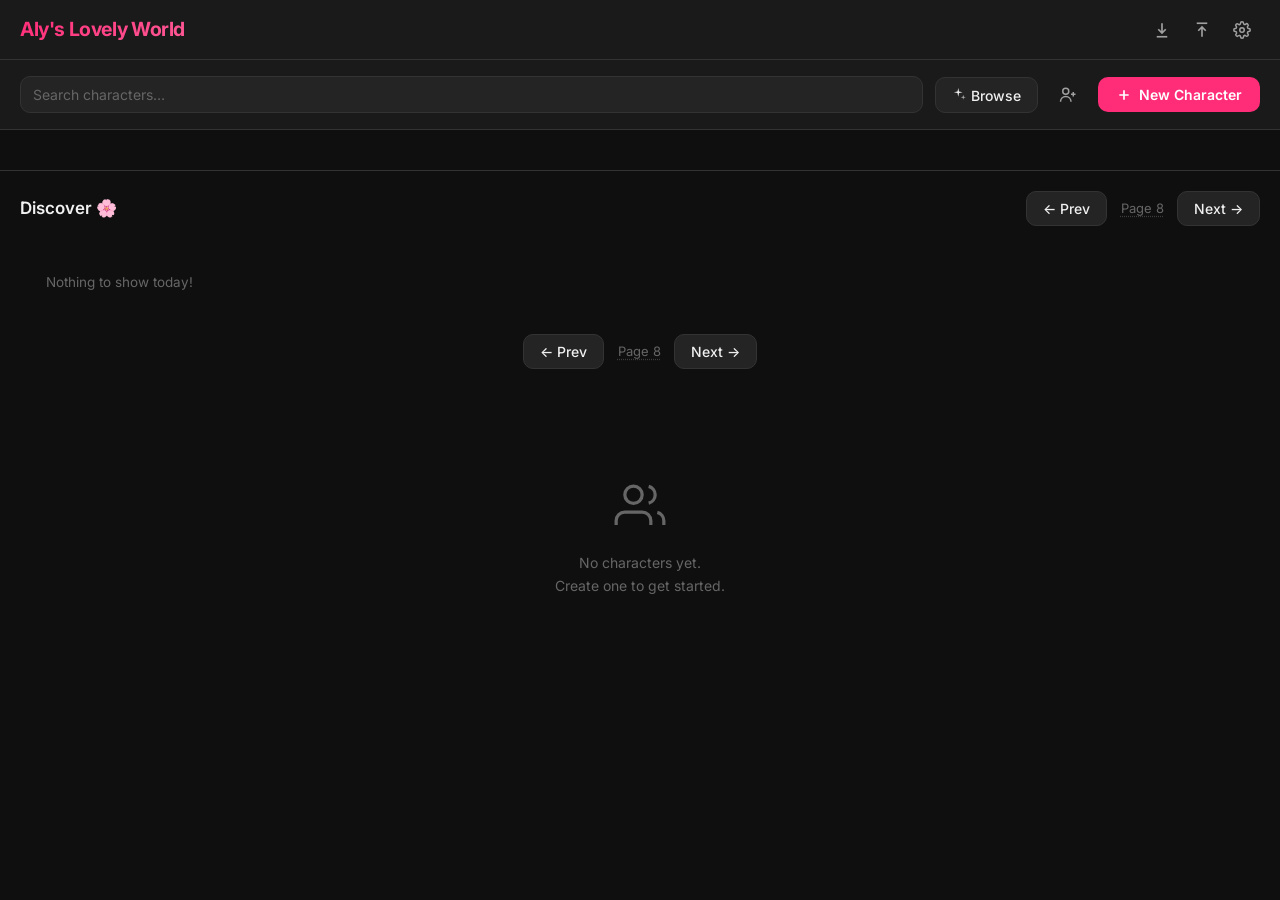
==== index.html @ 5d21c99f "fix: lower temperature to 0.6 for tighter, less rambly output One-time migration drops the old 0.8 d" ====
<!DOCTYPE html>
<html lang="en">
<head>
  <meta charset="UTF-8" />
  <meta name="viewport" content="width=device-width, initial-scale=1.0" />
  <meta http-equiv="Cache-Control" content="no-cache, no-store, must-revalidate" />
  <meta http-equiv="Pragma" content="no-cache" />
  <meta http-equiv="Expires" content="0" />
  <title>Aly's Lovely World</title>
  <link rel="preconnect" href="https://fonts.googleapis.com" />
  <link rel="preconnect" href="https://fonts.gstatic.com" crossorigin />
  <link href="https://fonts.googleapis.com/css2?family=Inter:wght@300;400;500;600;700&display=swap" rel="stylesheet" />
  <link rel="stylesheet" href="style.css?v=39" />
</head>
<body>

  <!-- ===== MAINTENANCE SCREEN ===== -->
  <div id="maintenance-screen" style="display:none">
    <div class="maintenance-glow"></div>
    <div class="maintenance-content">
      <div class="maintenance-icon">🌸</div>
      <h1 class="maintenance-title">Under Maintenance</h1>
      <p class="maintenance-sub">We're sprucing things up! Back soon ✨</p>
      <div class="maintenance-timer-wrap">
        <span class="maintenance-timer-label">maintenance started</span>
        <span class="maintenance-timer" id="maintenance-timer">00:00:00</span>
      </div>
    </div>
  </div>

  <!-- ===== HOME SCREEN ===== -->
  <div id="home-screen" class="screen active">
    <header class="home-header">
      <div class="home-header-left">
        <h1 class="app-title">Aly's Lovely World</h1>
      </div>
      <div class="home-header-center">
        <button id="rosie-toggle" title="Ask Rosie">
          <span class="rosie-avatar">🌸</span>
          <span class="rosie-label">Rosie</span>
        </button>
      </div>
      <div class="home-header-right">
        <button class="icon-btn" id="btn-export-chars" title="Export all characters">
          <svg viewBox="0 0 24 24" fill="none" stroke="currentColor" stroke-width="2.2">
            <path d="M12 3v13M7 11l5 5 5-5"/>
            <path d="M5 21h14"/>
          </svg>
        </button>
        <label class="icon-btn" id="btn-import-label" title="Import characters" style="cursor:pointer">
          <svg viewBox="0 0 24 24" fill="none" stroke="currentColor" stroke-width="2.2">
            <path d="M12 21V8M7 13l5-5 5 5"/>
            <path d="M5 3h14"/>
          </svg>
          <input type="file" id="import-file-input" accept=".json" style="display:none" />
        </label>
        <button class="icon-btn" id="btn-open-settings" title="Settings">
          <svg viewBox="0 0 24 24" fill="none" stroke="currentColor" stroke-width="2">
            <circle cx="12" cy="12" r="3"/>
            <path d="M19.4 15a1.65 1.65 0 0 0 .33 1.82l.06.06a2 2 0 0 1-2.83 2.83l-.06-.06a1.65 1.65 0 0 0-1.82-.33 1.65 1.65 0 0 0-1 1.51V21a2 2 0 0 1-4 0v-.09A1.65 1.65 0 0 0 9 19.4a1.65 1.65 0 0 0-1.82.33l-.06.06a2 2 0 0 1-2.83-2.83l.06-.06A1.65 1.65 0 0 0 4.68 15a1.65 1.65 0 0 0-1.51-1H3a2 2 0 0 1 0-4h.09A1.65 1.65 0 0 0 4.6 9a1.65 1.65 0 0 0-.33-1.82l-.06-.06a2 2 0 0 1 2.83-2.83l.06.06A1.65 1.65 0 0 0 9 4.68a1.65 1.65 0 0 0 1-1.51V3a2 2 0 0 1 4 0v.09a1.65 1.65 0 0 0 1 1.51 1.65 1.65 0 0 0 1.82-.33l.06-.06a2 2 0 0 1 2.83 2.83l-.06.06A1.65 1.65 0 0 0 19.4 9a1.65 1.65 0 0 0 1.51 1H21a2 2 0 0 1 0 4h-.09a1.65 1.65 0 0 0-1.51 1z"/>
          </svg>
        </button>
      </div>
    </header>

    <div class="home-toolbar">
      <div class="search-wrap">
        <input type="text" id="search-input" placeholder="Search characters…" autocomplete="off" />
      </div>
      <button class="btn-secondary" id="btn-browse-chars">
        <svg viewBox="0 0 24 24" fill="currentColor" width="15" height="15">
          <path d="M10 3 L11.2 8.8 L17 10 L11.2 11.2 L10 17 L8.8 11.2 L3 10 L8.8 8.8 Z"/>
          <path d="M18 14 L18.8 17.2 L22 18 L18.8 18.8 L18 22 L17.2 18.8 L14 18 L17.2 17.2 Z" opacity="0.7"/>
        </svg>
        <span class="btn-label">Browse</span>
      </button>
      <button class="icon-btn btn-open-chars" id="btn-open-chars" title="My Characters">
        <svg viewBox="0 0 24 24" fill="none" stroke="currentColor" stroke-width="2">
          <circle cx="9" cy="7" r="4"/>
          <path d="M2 21c0-4 3.1-7 7-7s7 3 7 7"/>
          <path d="M19 8v6M22 11h-6"/>
        </svg>
      </button>
      <button class="btn-primary" id="btn-new-character">
        <svg viewBox="0 0 24 24" fill="none" stroke="currentColor" stroke-width="2.5">
          <path d="M12 5v14M5 12h14"/>
        </svg>
        <span class="btn-label">New Character</span>
      </button>
    </div>

    <div id="home-main">
      <main class="character-grid" id="character-grid">
        <!-- character cards injected here -->
      </main>

      <div class="empty-state" id="empty-state" style="display:none">
        <svg viewBox="0 0 24 24" fill="none" stroke="currentColor" stroke-width="1.5">
          <path d="M17 21v-2a4 4 0 0 0-4-4H5a4 4 0 0 0-4 4v2"/>
          <circle cx="9" cy="7" r="4"/>
          <path d="M23 21v-2a4 4 0 0 0-3-3.87"/>
          <path d="M16 3.13a4 4 0 0 1 0 7.75"/>
        </svg>
        <p>No characters yet.<br/>Create one to get started.</p>
      </div>

      <!-- ===== DAILY DISCOVERY (PC only) ===== -->
      <section id="daily-discovery">
        <div class="discover-header">
          <h2 class="discover-title">Discover 🌸</h2>
          <div class="discover-pagination" id="discover-pagination"></div>
        </div>
        <div class="discover-grid" id="discover-grid">
          <div class="browse-loading">Loading…</div>
        </div>
        <div class="discover-pagination" id="discover-pagination-bottom"></div>
      </section>
    </div>

    <!-- ===== CHARACTER SHEET (mobile) ===== -->
    <div id="char-sheet-backdrop"></div>
    <div id="char-sheet">
      <div id="char-sheet-header">
        <h2>My Characters</h2>
        <button class="icon-btn" id="btn-close-chars">
          <svg viewBox="0 0 24 24" fill="none" stroke="currentColor" stroke-width="2.5">
            <path d="M18 6 6 18M6 6l12 12"/>
          </svg>
        </button>
      </div>
      <div id="char-sheet-list"></div>
    </div>
  </div>

  <!-- ===== CHAT SCREEN ===== -->
  <div id="chat-screen" class="screen">
    <div id="chat-bg-layer"></div>
    <header class="chat-header">
      <button class="icon-btn" id="btn-back" title="Back">
        <svg viewBox="0 0 24 24" fill="none" stroke="currentColor" stroke-width="2.5">
          <path d="M19 12H5M12 5l-7 7 7 7"/>
        </svg>
      </button>
      <div class="chat-header-identity" id="chat-header-identity">
        <div class="chat-header-avatar" id="chat-header-avatar"></div>
        <span class="chat-header-name" id="chat-header-name"></span>
      </div>
      <div class="chat-header-actions">
        <button class="icon-btn" id="btn-music" title="Music player" style="display:none">
          <svg viewBox="0 0 24 24" fill="none" stroke="currentColor" stroke-width="2">
            <path d="M9 18V5l12-2v13"/>
            <circle cx="6" cy="18" r="3"/><circle cx="18" cy="16" r="3"/>
          </svg>
        </button>
        <button class="icon-btn" id="btn-edit-character" title="Edit character">
          <svg viewBox="0 0 24 24" fill="none" stroke="currentColor" stroke-width="2">
            <path d="M11 4H4a2 2 0 0 0-2 2v14a2 2 0 0 0 2 2h14a2 2 0 0 0 2-2v-7"/>
            <path d="M18.5 2.5a2.121 2.121 0 0 1 3 3L12 15l-4 1 1-4 9.5-9.5z"/>
          </svg>
        </button>
        <button class="icon-btn" id="btn-clear-chat" title="Clear chat">
          <svg viewBox="0 0 24 24" fill="none" stroke="currentColor" stroke-width="2">
            <polyline points="3 6 5 6 21 6"/>
            <path d="M19 6l-1 14a2 2 0 0 1-2 2H8a2 2 0 0 1-2-2L5 6"/>
            <path d="M10 11v6M14 11v6"/>
            <path d="M9 6V4a1 1 0 0 1 1-1h4a1 1 0 0 1 1 1v2"/>
          </svg>
        </button>
      </div>
    </header>

    <div id="music-player" style="display:none">
      <iframe id="spotify-iframe" allow="autoplay; clipboard-write; encrypted-media; fullscreen; picture-in-picture" loading="lazy"></iframe>
      <a id="music-open-link" href="#" target="_blank" rel="noopener" style="display:none;padding:8px 12px;font-size:13px;color:var(--accent);text-decoration:none;display:none;align-items:center;gap:6px;">♫ Open song ↗</a>
    </div>

    <div class="messages-container" id="messages-container">
      <!-- messages injected here -->
    </div>

    <div class="input-frame">
      <!-- decorative elements -->
      <div class="frame-cloud frame-cloud--bl"></div>
      <div class="frame-cloud frame-cloud--br"></div>
      <div class="frame-moon">&#127769;</div>
      <div class="frame-star frame-star--1">&#10022;</div>
      <div class="frame-star frame-star--2">&#10022;</div>
      <div class="frame-star frame-star--3">&#10022;</div>

      <div class="input-area">
        <textarea
          id="message-input"
          placeholder="Type a message…"
          rows="1"
          autocomplete="off"
        ></textarea>
        <button class="send-btn" id="send-btn" title="Send">
          <svg viewBox="0 0 24 24" fill="none" stroke="currentColor" stroke-width="2.5">
            <line x1="22" y1="2" x2="11" y2="13"/>
            <polygon points="22 2 15 22 11 13 2 9 22 2"/>
          </svg>
        </button>
      </div>
    </div>
  </div>

  <!-- ===== SETTINGS PANEL ===== -->
  <div class="overlay" id="settings-overlay"></div>
  <aside class="settings-panel" id="settings-panel">
    <div class="panel-header">
      <h2>Settings</h2>
      <button class="icon-btn" id="btn-close-settings">
        <svg viewBox="0 0 24 24" fill="none" stroke="currentColor" stroke-width="2.5">
          <path d="M18 6 6 18M6 6l12 12"/>
        </svg>
      </button>
    </div>

    <div class="panel-body">

      <section class="settings-section">
        <h3>User Persona</h3>
        <div class="form-group">
          <label>Your Avatar</label>
          <div class="avatar-upload-row">
            <div class="avatar-preview" id="user-avatar-preview"></div>
            <button class="btn-secondary" id="btn-upload-user-avatar">Upload Image</button>
            <input type="file" id="user-avatar-file" accept="image/*" style="display:none" />
          </div>
        </div>
        <div class="form-group">
          <label for="persona-name">Your Name</label>
          <input type="text" id="persona-name" placeholder="e.g. Alex" />
        </div>
        <div class="form-group">
          <label for="persona-desc">Short Description</label>
          <textarea id="persona-desc" rows="3" placeholder="e.g. I am Alex, a curious adventurer…"></textarea>
        </div>
      </section>

      <section class="settings-section">
        <h3>AI / API</h3>
        <div class="form-group">
          <label for="provider-select">Provider</label>
          <select id="provider-select">
            <option value="groq">Groq (free Llama 70B, no card) ⭐</option>
            <option value="google">Google AI Studio (free Gemini)</option>
            <option value="deepseek">DeepSeek (direct)</option>
            <option value="openrouter">OpenRouter</option>
          </select>
        </div>
        <div class="form-group">
          <label for="api-key" id="api-key-label">API Key</label>
          <input type="password" id="api-key" placeholder="sk-…" autocomplete="off" />
        </div>
        <div class="form-group" id="vision-key-group">
          <label for="vision-key">Vision Key <span style="font-weight:400;opacity:0.6">(only if you chat on DeepSeek — a free OpenRouter key for the avatar female-filter)</span></label>
          <input type="password" id="vision-key" placeholder="sk-or-… (leave blank to skip)" autocomplete="off" />
        </div>
        <div class="form-group">
          <label for="model-select">Model</label>
          <select id="model-select">
            <option value="deepseek-chat">deepseek-chat (V3, best for RP)</option>
            <option value="deepseek-reasoner">deepseek-reasoner (R1)</option>
            <option value="custom">Custom…</option>
          </select>
        </div>
        <div class="form-group" id="custom-model-group" style="display:none">
          <label for="custom-model">Custom Model ID</label>
          <input type="text" id="custom-model" placeholder="model-name" />
        </div>
        <div class="form-group">
          <label for="temperature">Temperature <span id="temp-display">0.8</span></label>
          <input type="range" id="temperature" min="0.1" max="1.0" step="0.05" value="0.6" />
        </div>
        <div class="form-group">
          <label class="checkbox-label">
            <input type="checkbox" id="ooc-enabled" />
            <span class="checkbox-custom"></span>
            <span class="checkbox-text">
              Enable OOC commands
              <span class="checkbox-hint">[OOC: talk to the bot directly, ask questions, give instructions]</span>
            </span>
          </label>
        </div>
      </section>

      <section class="settings-section">
        <h3>Chat Background</h3>
        <div class="form-group">
          <label>Background Image</label>
          <div class="avatar-upload-row">
            <div class="chat-bg-thumb" id="chat-bg-thumb"></div>
            <div class="avatar-upload-actions">
              <button class="btn-secondary" id="btn-upload-chat-bg">Upload Image</button>
              <button class="btn-ghost" id="btn-clear-chat-bg">Remove</button>
            </div>
            <input type="file" id="chat-bg-file" accept="image/*" style="display:none" />
          </div>
        </div>
        <div class="form-group">
          <label for="chat-bg-blur">Blur <span id="chat-bg-blur-display">4px</span></label>
          <input type="range" id="chat-bg-blur" min="0" max="20" step="1" value="4" />
        </div>
      </section>

      <section class="settings-section">
        <h3>Data</h3>
        <div class="btn-row">
          <button class="btn-secondary" id="btn-export">Export Data</button>
          <button class="btn-secondary" id="btn-import">Import Data</button>
          <input type="file" id="import-file" accept=".json" style="display:none" />
        </div>
        <div class="btn-row" style="margin-top:8px">
          <button class="btn-secondary" id="btn-export-hidden">Export Hidden List</button>
          <label class="btn-secondary" id="btn-import-hidden-label" style="cursor:pointer">Import Hidden List
            <input type="file" id="import-hidden-file" accept=".json" style="display:none" />
          </label>
        </div>
      </section>

    </div>

    <div class="panel-footer">
      <button class="btn-secondary full-width" id="btn-sync-jai" style="margin-bottom:8px">Sync J.AI Definitions</button>
      <button class="btn-primary full-width" id="btn-save-settings">Save Settings</button>
    </div>
  </aside>

  <!-- ===== CHARACTER MODAL ===== -->
  <div class="modal-backdrop" id="char-modal-backdrop">
    <div class="modal" id="char-modal">
      <div class="modal-header">
        <button class="icon-btn" id="btn-back-char-modal" title="Back">
          <svg viewBox="0 0 24 24" fill="none" stroke="currentColor" stroke-width="2.5">
            <path d="M19 12H5M12 5l-7 7 7 7"/>
          </svg>
        </button>
        <h2 id="char-modal-title">New Character</h2>
        <button class="icon-btn" id="btn-close-char-modal">
          <svg viewBox="0 0 24 24" fill="none" stroke="currentColor" stroke-width="2.5">
            <path d="M18 6 6 18M6 6l12 12"/>
          </svg>
        </button>
      </div>
      <div class="modal-body">
        <div class="form-group">
          <label>Avatar</label>
          <div class="avatar-upload-row">
            <div class="avatar-preview large" id="char-avatar-preview"></div>
            <div class="avatar-upload-actions">
              <button class="btn-secondary" id="btn-upload-char-avatar">Upload Image</button>
              <button class="btn-ghost" id="btn-clear-char-avatar">Remove</button>
            </div>
            <input type="file" id="char-avatar-file" accept="image/*" style="display:none" />
          </div>
        </div>
        <div class="form-group">
          <label for="char-name">Name <span class="required">*</span></label>
          <input type="text" id="char-name" placeholder="Character name" />
        </div>
        <div class="form-group">
          <label for="char-personality">Personality / System Prompt <span class="required">*</span></label>
          <textarea id="char-personality" rows="7" placeholder="Describe the character's personality, backstory, and how they speak. This becomes the AI system prompt."></textarea>
        </div>
        <div class="form-group">
          <label for="char-opening">Opening Message</label>
          <textarea id="char-opening" rows="3" placeholder="First message the character sends when a new chat begins (optional)."></textarea>
          <p id="chub-source-link" style="display:none; margin:4px 0 0; font-size:0.78rem; color:var(--text-muted);">
            View on Chub: <a id="chub-source-anchor" href="#" target="_blank" rel="noopener" style="color:var(--accent);">chub.ai</a>
          </p>
        </div>
        <div class="form-group">
          <label for="char-spotify-search">Spotify <span style="font-weight:400;color:var(--text-muted)">(optional — plays in chat)</span></label>
          <div class="spotify-field-wrap" id="spotify-field-wrap">
            <input type="text" id="char-spotify-search" placeholder="Search for a song, or paste a Spotify link…" autocomplete="off" />
            <div class="spotify-results" id="spotify-results"></div>
            <div class="spotify-selected" id="spotify-selected" style="display:none">
              <img class="spotify-sel-art" id="spotify-sel-art" src="" alt="" style="display:none" />
              <span id="spotify-sel-text">♫ Spotify link</span>
              <button type="button" id="spotify-sel-clear" title="Remove">✕</button>
            </div>
          </div>
          <input type="hidden" id="char-spotify" />
        </div>
      </div>
      <div class="modal-footer">
        <button class="btn-ghost" id="btn-delete-character" style="margin-right:auto; color: var(--danger)">Delete</button>
        <button class="btn-secondary" id="btn-cancel-char-modal">Cancel</button>
        <button class="btn-primary" id="btn-save-character">Save</button>
      </div>
    </div>
  </div>

  <!-- ===== CONFIRM DIALOG ===== -->
  <div class="modal-backdrop" id="confirm-backdrop">
    <div class="modal confirm-modal">
      <div class="modal-body">
        <p id="confirm-message">Are you sure?</p>
      </div>
      <div class="modal-footer">
        <button class="btn-secondary" id="btn-confirm-cancel">Cancel</button>
        <button class="btn-danger" id="btn-confirm-ok">Confirm</button>
      </div>
    </div>
  </div>

  <!-- ===== EDIT MESSAGE MODAL ===== -->
  <div class="modal-backdrop" id="edit-msg-backdrop">
    <div class="modal">
      <div class="modal-header">
        <h2>Edit Message</h2>
        <button class="icon-btn" id="btn-close-edit-msg">
          <svg viewBox="0 0 24 24" fill="none" stroke="currentColor" stroke-width="2.5">
            <path d="M18 6 6 18M6 6l12 12"/>
          </svg>
        </button>
      </div>
      <div class="modal-body">
        <textarea id="edit-msg-input" rows="6"></textarea>
      </div>
      <div class="modal-footer">
        <button class="btn-secondary" id="btn-cancel-edit-msg">Cancel</button>
        <button class="btn-primary" id="btn-save-edit-msg">Save & Resend</button>
      </div>
    </div>
  </div>

  <!-- ===== NEW CHARACTER CHOICE MODAL ===== -->
  <div class="modal-backdrop" id="new-char-choice-backdrop">
    <div class="modal new-char-choice-modal">
      <div class="modal-body new-char-choice-body">
        <p class="choice-heading">new character ✨</p>
        <p class="choice-sub">how do you wanna build them?</p>
        <div class="choice-btn-row">
          <button class="choice-btn manual" id="choice-manual">
            <span class="choice-icon">✍️</span>
            <span class="choice-label">manual</span>
            <span class="choice-desc">fill it in yourself</span>
          </button>
          <button class="choice-btn import" id="choice-import">
            <span class="choice-icon">✨</span>
            <span class="choice-label">import</span>
            <span class="choice-desc">paste a description, ai does the rest</span>
          </button>
        </div>
      </div>
    </div>
  </div>

  <!-- ===== IMPORT FROM DESCRIPTION MODAL ===== -->
  <div class="modal-backdrop" id="import-desc-backdrop">
    <div class="modal">
      <div class="modal-header">
        <button class="icon-btn" id="btn-back-import-desc" title="Back">
          <svg viewBox="0 0 24 24" fill="none" stroke="currentColor" stroke-width="2.5">
            <path d="M19 12H5M12 5l-7 7 7 7"/>
          </svg>
        </button>
        <h2>Import from Description</h2>
        <button class="icon-btn" id="btn-close-import-desc">
          <svg viewBox="0 0 24 24" fill="none" stroke="currentColor" stroke-width="2.5">
            <path d="M18 6 6 18M6 6l12 12"/>
          </svg>
        </button>
      </div>
      <div class="modal-body">
        <p style="color:var(--text-secondary);font-size:13px;">Paste a character description, a wiki summary, or anything you copied from another AI chat. The AI will turn it into a character for you.</p>
        <textarea id="import-desc-input" rows="10" placeholder="e.g. His name is Kai. He's a quiet, brooding vampire who has lived for 300 years and struggles with his feelings for humans…"></textarea>
      </div>
      <div class="modal-footer">
        <button class="btn-secondary" id="btn-cancel-import-desc">Cancel</button>
        <button class="btn-primary" id="btn-process-import-desc">
          <svg viewBox="0 0 24 24" fill="none" stroke="currentColor" stroke-width="2.5"><path d="M12 2l3.09 6.26L22 9.27l-5 4.87 1.18 6.88L12 17.77l-6.18 3.25L7 14.14 2 9.27l6.91-1.01L12 2z"/></svg>
          Generate Character
        </button>
      </div>
    </div>
  </div>

  <!-- ===== IMPORT REVIEW MODAL ===== -->
  <div class="modal-backdrop" id="import-review-backdrop">
    <div class="modal">
      <div class="modal-header">
        <h2>Does this look right? 👀</h2>
      </div>
      <div class="modal-body">
        <p style="color:var(--text-secondary);font-size:13px;">Here's what the AI pulled from your description. Hit <strong style="color:var(--text-primary)">Looks good!</strong> to fill the form, or go back and paste more detail.</p>
        <div class="form-group">
          <label>Name</label>
          <input type="text" id="review-name" readonly />
        </div>
        <div class="form-group">
          <label>Personality / System Prompt</label>
          <textarea id="review-personality" rows="7" readonly></textarea>
        </div>
        <div class="form-group">
          <label>Opening Message</label>
          <textarea id="review-opening" rows="3" readonly></textarea>
        </div>
      </div>
      <div class="modal-footer">
        <button class="btn-secondary" id="btn-review-back">← Try again</button>
        <button class="btn-primary" id="btn-review-apply">Looks good! ✓</button>
      </div>
    </div>
  </div>

  <!-- ===== SFW/NSFW PICKER MODAL ===== -->
  <div class="modal-backdrop" id="vibe-modal-backdrop">
    <div class="modal vibe-modal">
      <div class="modal-body vibe-modal-body">
        <div id="vibe-question">
          <p class="vibe-heading">wait, ALY! 🌸</p>
          <p class="vibe-sub">is this a fluff or a sexy character?</p>
          <div class="vibe-btn-row">
            <button class="vibe-btn fluff" id="vibe-fluff">
              🌷 fluff <span class="vibe-tag">sfw</span>
            </button>
            <button class="vibe-btn spicy" id="vibe-spicy">
              🔥 sexy <span class="vibe-tag">nsfw</span>
            </button>
          </div>
        </div>
        <div id="vibe-response" style="display:none">
          <p class="vibe-response-text" id="vibe-response-text"></p>
        </div>
      </div>
    </div>
  </div>

  <div id="rosie-panel">
    <div id="rosie-panel-header">
      <div class="rosie-header-identity">
        <span class="rosie-header-icon">🌸</span>
        <div>
          <div class="rosie-header-name">Rosie</div>
          <div class="rosie-header-sub">your RP helper · powered by Claude</div>
        </div>
      </div>
      <button class="icon-btn" id="btn-close-rosie">
        <svg viewBox="0 0 24 24" fill="none" stroke="currentColor" stroke-width="2.5">
          <path d="M18 6 6 18M6 6l12 12"/>
        </svg>
      </button>
    </div>
    <div id="rosie-messages">
      <div class="rosie-msg rosie">
        <div class="rosie-bubble">hey aly 🌸 what do you need, a character? a system prompt? just venting about your RP? all valid, go ahead</div>
      </div>
    </div>
    <div id="rosie-input-area">
      <textarea id="rosie-input" placeholder="ask me anything about your characters…" rows="1"></textarea>
      <button id="rosie-send-btn">
        <svg viewBox="0 0 24 24" fill="none" stroke="currentColor" stroke-width="2.5">
          <line x1="22" y1="2" x2="11" y2="13"/>
          <polygon points="22 2 15 22 11 13 2 9 22 2"/>
        </svg>
      </button>
    </div>
  </div>

  <!-- ===== GAY CHECK BLOCK OVERLAY ===== -->
  <div id="gaycheck-overlay">
    <div id="gaycheck-box">
      <div class="gaycheck-siren">🚨🚨🚨</div>
      <div class="gaycheck-stop">STOP!</div>
      <div class="gaycheck-nope">NOPE. NOT ALLOWED.</div>
      <div class="gaycheck-msg">
        this site is for <strong>males loving males</strong> ONLY, bestie 💅<br/>
        wlw doesn't live here. try again.
      </div>
    </div>
  </div>

  <!-- ===== CHARACTER PROFILE MODAL ===== -->
  <div class="modal-backdrop" id="char-profile-backdrop">
    <div class="modal char-profile-modal">
      <div class="modal-header">
        <button class="icon-btn profile-back-btn" id="btn-back-char-profile" title="Back">
          <svg viewBox="0 0 24 24" fill="none" stroke="currentColor" stroke-width="2.5">
            <path d="M19 12H5M12 5l-7 7 7 7"/>
          </svg>
        </button>
        <h2>Character Profile</h2>
        <button class="icon-btn" id="btn-close-char-profile">
          <svg viewBox="0 0 24 24" fill="none" stroke="currentColor" stroke-width="2.5">
            <path d="M18 6 6 18M6 6l12 12"/>
          </svg>
        </button>
      </div>
      <div class="modal-body char-profile-body">
        <div class="profile-avatar-large" id="profile-avatar-large"></div>
        <div class="profile-char-name" id="profile-char-name"></div>
        <div class="profile-opening" id="profile-opening"></div>
        <div class="profile-personality-preview" id="profile-personality-preview"></div>
      </div>
      <div class="modal-footer profile-footer">
        <div class="persona-picker-wrap" id="persona-picker-wrap">
          <button class="persona-toggle-btn" id="btn-toggle-persona">
            🎭 <span id="persona-label">using my persona</span>
            <svg viewBox="0 0 24 24" fill="none" stroke="currentColor" stroke-width="2.5" class="chevron-icon"><path d="M6 9l6 6 6-6"/></svg>
          </button>
          <div class="persona-picker" id="persona-picker">
            <button class="persona-opt" id="persona-opt-use">✓ use my persona</button>
            <button class="persona-opt" id="persona-opt-none">no persona</button>
          </div>
        </div>
        <button class="btn-primary" id="btn-profile-chat">Chat Now 💬</button>
      </div>
    </div>
  </div>

  <!-- ===== CHUB.AI BROWSE MODAL ===== -->
  <div class="modal-backdrop" id="browse-backdrop">
    <div class="modal browse-modal">
      <div class="modal-header">
        <div class="browse-header-start">
          <button class="icon-btn" id="btn-browse-back" style="display:none" title="Back to results">
            <svg viewBox="0 0 24 24" fill="none" stroke="currentColor" stroke-width="2.5">
              <path d="M19 12H5M12 5l-7 7 7 7"/>
            </svg>
          </button>
          <h2>Browse Characters 🌸</h2>
        </div>
        <button class="icon-btn" id="btn-close-browse">
          <svg viewBox="0 0 24 24" fill="none" stroke="currentColor" stroke-width="2.5">
            <path d="M18 6 6 18M6 6l12 12"/>
          </svg>
        </button>
      </div>
      <div class="browse-filter-bar">
        <input type="text" id="browse-search-input" placeholder="Search characters…" autocomplete="off" />
        <label class="browse-nsfw-label" title="Include NSFW characters">
          <input type="checkbox" id="browse-nsfw" checked />
          <span>NSFW</span>
        </label>
        <button class="btn-primary" id="btn-browse-search">Search</button>
      </div>
      <div class="browse-filter-note">males &amp; gay characters only · no women · dead dove blocked 🚫</div>
      <div class="modal-body browse-body" id="browse-body">
        <div class="browse-grid" id="browse-grid">
          <div class="browse-placeholder">hit Search to browse, or leave empty for all 🌸</div>
        </div>
      </div>
      <div class="modal-body browse-profile" id="browse-profile" style="display:none"></div>
      <div class="browse-pagination" id="browse-pagination"></div>
    </div>
  </div>

  <script src="script.js?v=96"></script>
  <script>
    if ('serviceWorker' in navigator) {
      navigator.serviceWorker.register('sw.js', { updateViaCache: 'none' })
        .then(reg => reg.update());
      navigator.serviceWorker.addEventListener('controllerchange', () => location.reload());
    }
  </script>
</body>
</html>
---- style.css ----
/* ============================================================
   VARIABLES & RESET
   ============================================================ */
:root {
  --bg-base:      #0f0f0f;
  --bg-surface:   #1a1a1a;
  --bg-elevated:  #242424;
  --bg-hover:     #2e2e2e;
  --border:       #333333;
  --border-light: #3d3d3d;

  --text-primary:   #f0f0f0;
  --text-secondary: #a0a0a0;
  --text-muted:     #666666;

  --accent:         #ff2d78;
  --accent-hover:   #e0165f;
  --accent-subtle:  rgba(255, 45, 120, 0.12);
  --accent-glow:    rgba(255, 45, 120, 0.3);

  --danger:         #ef4444;
  --danger-hover:   #dc2626;

  --bubble-user:    #ff2d78;
  --bubble-char:    #242424;

  --radius-sm:  6px;
  --radius-md:  10px;
  --radius-lg:  16px;
  --radius-xl:  22px;
  --radius-full: 9999px;

  --font: 'Inter', -apple-system, BlinkMacSystemFont, sans-serif;
  --shadow-sm: 0 1px 3px rgba(0,0,0,0.4);
  --shadow-md: 0 4px 16px rgba(0,0,0,0.5);
  --shadow-lg: 0 8px 32px rgba(0,0,0,0.6);

  --panel-width: 360px;
  --header-h: 60px;
  --input-area-h: 72px;
  --transition: 0.18s ease;
}

*, *::before, *::after { box-sizing: border-box; margin: 0; padding: 0; }

html, body {
  height: 100%;
  font-family: var(--font);
  background: var(--bg-base);
  color: var(--text-primary);
  font-size: 15px;
  line-height: 1.5;
  overflow: hidden;
}

/* ============================================================
   SCROLLBAR
   ============================================================ */
::-webkit-scrollbar { width: 5px; }
::-webkit-scrollbar-track { background: transparent; }
::-webkit-scrollbar-thumb { background: var(--border); border-radius: 4px; }
::-webkit-scrollbar-thumb:hover { background: var(--border-light); }

/* ============================================================
   SCREENS
   ============================================================ */
.screen {
  position: absolute;
  inset: 0;
  display: flex;
  flex-direction: column;
  opacity: 0;
  pointer-events: none;
  transition: opacity var(--transition);
}
.screen.active {
  opacity: 1;
  pointer-events: all;
}

/* ============================================================
   HOME SCREEN
   ============================================================ */
.home-header {
  height: var(--header-h);
  display: flex;
  align-items: center;
  justify-content: space-between;
  padding: 0 20px;
  border-bottom: 1px solid var(--border);
  background: var(--bg-surface);
  flex-shrink: 0;
  overflow: visible;
}

.home-header-left  { flex: 1; min-width: 0; }
.home-header-center { display: none; flex-shrink: 0; align-items: center; justify-content: center; }
.home-header-right  { display: flex; align-items: center; gap: 4px; flex-shrink: 0; }

.app-title {
  font-size: 1.3rem;
  font-weight: 700;
  letter-spacing: -0.02em;
  background: linear-gradient(135deg, #ff2d78, #ff85b3, #ffb3d1, #ff4fa0);
  -webkit-background-clip: text;
  -webkit-text-fill-color: transparent;
  background-clip: text;
}

.home-toolbar {
  display: flex;
  align-items: center;
  gap: 12px;
  padding: 16px 20px;
  background: var(--bg-surface);
  border-bottom: 1px solid var(--border);
  flex-shrink: 0;
}

.search-wrap {
  position: relative;
  flex: 1;
}

.search-icon {
  position: absolute;
  left: 10px;
  top: 50%;
  transform: translateY(-50%);
  width: 14px;
  height: 14px;
  color: var(--text-muted);
  pointer-events: none;
}

.search-wrap input {
  width: 100%;
  padding: 9px 14px;
  background: var(--bg-elevated);
  border: 1px solid var(--border);
  border-radius: var(--radius-full);
  color: var(--text-primary);
  font-family: var(--font);
  font-size: 14px;
  outline: none;
  transition: border-color var(--transition);
}
.search-wrap input:focus { border-color: var(--accent); }
.search-wrap input::placeholder { color: var(--text-muted); }

/* ---- character grid ---- */
#home-main {
  flex: 1;
  overflow-y: auto;
  position: relative;
}

.character-grid {
  padding: 20px;
  display: grid;
  grid-template-columns: repeat(auto-fill, minmax(140px, 1fr));
  gap: 16px;
  align-content: start;
}

/* ===== DAILY DISCOVERY ===== */
#daily-discovery {
  border-top: 1px solid var(--border);
  padding: 20px 20px 28px;
  flex-shrink: 0;
}

.discover-header {
  display: flex;
  align-items: center;
  justify-content: space-between;
  margin-bottom: 14px;
}

.discover-title {
  font-size: 17px;
  font-weight: 600;
  color: var(--text-primary);
}

.discover-pagination {
  display: flex;
  align-items: center;
  gap: 8px;
}

#discover-pagination-bottom {
  justify-content: center;
  padding: 10px 0;
}

.discover-page-info {
  font-size: 13px;
  color: var(--text-muted);
  min-width: 54px;
  text-align: center;
  text-decoration: underline dotted var(--border-light);
  text-underline-offset: 3px;
}
.discover-page-input {
  width: 60px;
  text-align: center;
  font-size: 13px;
  font-family: var(--font);
  padding: 2px 6px;
  background: var(--bg-elevated);
  border: 1px solid var(--accent);
  border-radius: var(--radius-sm);
  color: var(--text-primary);
  outline: none;
}

.discover-grid {
  display: grid;
  grid-template-columns: repeat(6, 1fr);
  gap: 10px;
}

/* ── Discover portrait card ── */
.discover-card {
  background: var(--bg-elevated);
  border: 1px solid var(--border);
  border-radius: var(--radius-lg);
  overflow: hidden;
  cursor: pointer;
  display: flex;
  flex-direction: column;
  transition: border-color var(--transition), transform var(--transition), box-shadow var(--transition);
}
.discover-card:hover {
  border-color: var(--accent);
  transform: translateY(-3px);
  box-shadow: 0 6px 24px var(--accent-glow);
}

.discover-card-img {
  position: relative;
  aspect-ratio: 2 / 3;
  background: var(--bg-surface);
  overflow: hidden;
}
.discover-card-img img {
  width: 100%;
  height: 100%;
  object-fit: cover;
  display: block;
}
.discover-card-initials {
  position: absolute;
  inset: 0;
  display: flex;
  align-items: center;
  justify-content: center;
  font-size: 2.5rem;
  font-weight: 700;
  color: var(--accent);
  background: var(--bg-surface);
}
.discover-source-badge {
  position: absolute;
  top: 8px;
  left: 8px;
  color: #fff;
  font-size: 10px;
  font-weight: 700;
  padding: 2px 6px;
  border-radius: var(--radius-full);
  background: var(--accent);
}
.discover-source-badge--jai  { background: #7c3aed; }
.discover-source-badge--mlm  { background: #0ea5e9; left: auto; right: 8px; }
.discover-card-rating {
  position: absolute;
  top: 8px;
  right: 8px;
  background: rgba(0, 0, 0, 0.72);
  color: var(--text-primary);
  font-size: 11px;
  font-weight: 600;
  padding: 3px 8px;
  border-radius: var(--radius-full);
  backdrop-filter: blur(4px);
}

.discover-card-body {
  padding: 7px 8px 9px;
  display: flex;
  flex-direction: column;
  gap: 4px;
  flex: 1;
}
.discover-card-name {
  font-size: 12px;
  font-weight: 600;
  color: var(--text-primary);
  white-space: nowrap;
  overflow: hidden;
  text-overflow: ellipsis;
}
.discover-card-tagline {
  font-size: 10.5px;
  color: var(--text-secondary);
  font-style: italic;
  display: -webkit-box;
  -webkit-line-clamp: 2;
  line-clamp: 2;
  -webkit-box-orient: vertical;
  overflow: hidden;
  line-height: 1.4;
}
.discover-card-tags {
  display: flex;
  flex-wrap: wrap;
  gap: 3px;
  margin-top: 1px;
}
.discover-tag {
  font-size: 10px;
  color: var(--accent);
  background: var(--accent-subtle);
  border: 1px solid var(--accent-glow);
  border-radius: var(--radius-full);
  padding: 1px 6px;
}
.discover-import-btn {
  margin-top: auto;
  padding-top: 5px;
  padding-bottom: 5px;
  font-size: 11px;
  width: 100%;
}
.discover-hide-btn {
  background: none;
  border: none;
  color: var(--text-muted);
  font-size: 10px;
  cursor: pointer;
  padding: 3px 0;
  width: 100%;
  text-align: center;
  letter-spacing: 0.03em;
}
.discover-hide-btn:hover { color: var(--danger); }

@keyframes discoverFade {
  to { opacity: 0; transform: scale(0.88); }
}
.discover-card-hiding {
  animation: discoverFade 0.25s ease forwards;
  pointer-events: none;
}


.character-card {
  background: var(--bg-surface);
  border: 1px solid var(--border);
  border-radius: var(--radius-lg);
  padding: 20px 12px 16px;
  display: flex;
  flex-direction: column;
  align-items: center;
  gap: 10px;
  cursor: pointer;
  transition: border-color var(--transition), transform var(--transition), box-shadow var(--transition);
  position: relative;
}
.character-card:hover {
  border-color: var(--accent);
  transform: translateY(-2px);
  box-shadow: 0 4px 20px var(--accent-glow);
}

.card-avatar {
  width: 72px;
  height: 72px;
  border-radius: var(--radius-full);
  background: var(--bg-elevated);
  overflow: hidden;
  border: 2px solid var(--border);
  display: flex;
  align-items: center;
  justify-content: center;
  font-size: 1.8rem;
  font-weight: 600;
  color: var(--accent);
  flex-shrink: 0;
}
.card-avatar img {
  width: 100%;
  height: 100%;
  object-fit: cover;
}

.card-name {
  font-size: 13px;
  font-weight: 600;
  text-align: center;
  color: var(--text-primary);
  word-break: break-word;
  line-height: 1.3;
}

.card-edit-btn {
  position: absolute;
  top: 8px;
  right: 8px;
  width: 26px;
  height: 26px;
  border-radius: var(--radius-full);
  background: var(--bg-elevated);
  border: 1px solid var(--border);
  display: flex;
  align-items: center;
  justify-content: center;
  opacity: 0;
  transition: opacity var(--transition), background var(--transition);
  cursor: pointer;
  color: var(--text-secondary);
}
.card-edit-btn svg { width: 13px; height: 13px; }
.character-card:hover .card-edit-btn { opacity: 1; }
.card-edit-btn:hover { background: var(--accent); color: #fff; border-color: var(--accent); }

.card-profile-btn {
  position: absolute;
  top: 8px;
  left: 8px;
  width: 26px;
  height: 26px;
  border-radius: var(--radius-full);
  background: var(--bg-elevated);
  border: 1px solid var(--border);
  display: flex;
  align-items: center;
  justify-content: center;
  opacity: 0;
  transition: opacity var(--transition), background var(--transition), border-color var(--transition);
  cursor: pointer;
  color: var(--text-secondary);
}
.card-profile-btn svg { width: 13px; height: 13px; }
.character-card:hover .card-profile-btn { opacity: 1; }
.card-profile-btn:hover { background: var(--accent-subtle); color: var(--accent); border-color: var(--accent); }

/* ---- compact character rows (mobile) ---- */
.character-grid.is-list {
  display: flex;
  flex-direction: column;
  gap: 8px;
  padding: 12px;
  grid-template-columns: unset;
}
.char-row {
  display: flex;
  align-items: center;
  gap: 12px;
  padding: 10px 12px;
  background: var(--bg-surface);
  border: 1px solid var(--border);
  border-radius: var(--radius-lg);
  cursor: pointer;
  transition: border-color var(--transition);
}
.char-row:active { border-color: var(--accent); }
.char-row-avatar {
  width: 44px;
  height: 44px;
  border-radius: var(--radius-full);
  background: var(--bg-elevated);
  overflow: hidden;
  border: 2px solid var(--border);
  display: flex;
  align-items: center;
  justify-content: center;
  font-size: 1.1rem;
  font-weight: 600;
  color: var(--accent);
  flex-shrink: 0;
}
.char-row-avatar img { width: 100%; height: 100%; object-fit: cover; }
.char-row-info { flex: 1; min-width: 0; }
.char-row-name {
  font-size: 14px;
  font-weight: 600;
  color: var(--text-primary);
  white-space: nowrap;
  overflow: hidden;
  text-overflow: ellipsis;
  display: inline-block;
  max-width: 100%;
}
.char-row-name:active { color: var(--accent); }
.char-row-count {
  font-size: 11px;
  color: var(--text-secondary);
  margin-top: 2px;
}
.char-row-continue {
  background: var(--accent);
  color: #fff;
  border: none;
  border-radius: var(--radius-full);
  padding: 7px 16px;
  font-size: 12px;
  font-weight: 600;
  cursor: pointer;
  flex-shrink: 0;
  transition: opacity var(--transition);
}
.char-row-continue:active { opacity: 0.8; }

/* ---- swipe-to-delete ---- */
.char-row-wrap {
  position: relative;
  border-radius: var(--radius-lg);
  overflow: hidden;
  flex-shrink: 0;
}
.char-row-wrap .char-row {
  position: relative;
  z-index: 1;
  will-change: transform;
}
.char-row-del {
  position: absolute;
  right: 0;
  top: 0;
  bottom: 0;
  width: 88px;
  background: #e53e3e;
  border: none;
  display: flex;
  flex-direction: column;
  align-items: center;
  justify-content: center;
  gap: 3px;
  color: #fff;
  cursor: pointer;
  z-index: 0;
  touch-action: manipulation;
  -webkit-tap-highlight-color: transparent;
}
.char-row-del svg { width: 18px; height: 18px; }
.char-row-del span { font-size: 10px; font-weight: 600; }

/* ---- character sheet (mobile bottom sheet) ---- */
#char-sheet-backdrop {
  display: none;
  position: fixed;
  inset: 0;
  background: rgba(0,0,0,0.55);
  backdrop-filter: blur(3px);
  z-index: 190;
}
#char-sheet-backdrop.open { display: block; }
#char-sheet {
  position: fixed;
  bottom: 0;
  left: 0;
  right: 0;
  max-height: 82dvh;
  background: var(--bg-surface);
  border-radius: var(--radius-xl) var(--radius-xl) 0 0;
  border-top: 1px solid var(--border);
  display: flex;
  flex-direction: column;
  z-index: 195;
  transform: translateY(100%);
  transition: transform 0.3s cubic-bezier(0.22, 1, 0.36, 1);
  overflow: hidden;
}
#char-sheet.open { transform: translateY(0); }
#char-sheet-header {
  display: flex;
  align-items: center;
  justify-content: space-between;
  padding: 14px 16px 10px;
  border-bottom: 1px solid var(--border);
  flex-shrink: 0;
}
#char-sheet-header h2 { font-size: 1rem; font-weight: 600; }
#char-sheet-list {
  overflow-y: auto;
  flex: 1;
  display: flex;
  flex-direction: column;
  gap: 8px;
  padding: 10px 12px 20px;
}

/* ---- btn-open-chars: only visible on mobile ---- */
.btn-open-chars { display: none; }

/* ---- profile back button (hidden on desktop, shown on mobile) ---- */
.profile-back-btn { display: none; }

/* ---- empty state ---- */
.empty-state {
  position: absolute;
  top: 50%;
  left: 50%;
  transform: translate(-50%, -30%);
  text-align: center;
  color: var(--text-muted);
  pointer-events: none;
}
.empty-state svg {
  width: 52px;
  height: 52px;
  margin-bottom: 12px;
  stroke: var(--text-muted);
}
.empty-state p { font-size: 14px; line-height: 1.7; }

/* ============================================================
   CHAT SCREEN
   ============================================================ */
.chat-header {
  height: var(--header-h);
  display: flex;
  align-items: center;
  gap: 10px;
  padding: 0 12px 0 8px;
  border-bottom: 1px solid var(--border);
  background: var(--bg-surface);
  flex-shrink: 0;
}

.chat-header-identity {
  display: flex;
  align-items: center;
  gap: 10px;
  flex: 1;
  min-width: 0;
}

.chat-header-avatar {
  width: 36px;
  height: 36px;
  border-radius: var(--radius-full);
  background: var(--bg-elevated);
  overflow: hidden;
  border: 1.5px solid var(--border);
  display: flex;
  align-items: center;
  justify-content: center;
  font-size: 1rem;
  font-weight: 600;
  color: var(--accent);
  flex-shrink: 0;
}
.chat-header-avatar img { width: 100%; height: 100%; object-fit: cover; }

.chat-header-name {
  font-size: 15px;
  font-weight: 600;
  white-space: nowrap;
  overflow: hidden;
  text-overflow: ellipsis;
}

.chat-header-actions {
  display: flex;
  align-items: center;
  gap: 4px;
}

/* ---- chat background layer ---- */
#chat-bg-layer {
  position: absolute;
  inset: 0;
  background-size: cover;
  background-position: center;
  background-repeat: no-repeat;
  pointer-events: none;
  z-index: 0;
  opacity: 0;
  transition: opacity 0.4s ease;
}

.chat-header    { position: relative; z-index: 2; }
.input-area     { position: relative; z-index: 2; }

/* ---- chat bg settings thumbnail ---- */
.chat-bg-thumb {
  width: 52px;
  height: 52px;
  border-radius: var(--radius-md);
  background: var(--bg-elevated);
  border: 1.5px solid var(--border);
  overflow: hidden;
  flex-shrink: 0;
  background-size: cover;
  background-position: center;
}

/* ---- music player ---- */
#music-player {
  flex-shrink: 0;
  width: 100%;
  background: var(--bg-surface);
  border-bottom: 1px solid var(--border);
  position: relative;
  z-index: 2;
}
#spotify-iframe {
  width: 100%;
  height: 80px;
  border: none;
  display: block;
}

/* ---- messages ---- */
.messages-container {
  flex: 1;
  overflow-y: auto;
  padding: 20px 16px;
  display: flex;
  flex-direction: column;
  gap: 4px;
}

.message-row {
  display: flex;
  align-items: flex-end;
  gap: 8px;
  max-width: 82%;
  position: relative;
}
.message-row.user { align-self: flex-end; flex-direction: row-reverse; }
.message-row.char { align-self: flex-start; }

.msg-avatar {
  width: 28px;
  height: 28px;
  border-radius: var(--radius-full);
  background: var(--bg-elevated);
  overflow: hidden;
  border: 1.5px solid var(--border);
  display: flex;
  align-items: center;
  justify-content: center;
  font-size: 0.7rem;
  font-weight: 700;
  color: var(--accent);
  flex-shrink: 0;
}
.msg-avatar img { width: 100%; height: 100%; object-fit: cover; }

.msg-bubble-wrap {
  display: flex;
  flex-direction: column;
  gap: 3px;
  min-width: 0;
}
.message-row.user .msg-bubble-wrap { align-items: flex-end; }
.message-row.char .msg-bubble-wrap { align-items: flex-start; }

.msg-bubble {
  padding: 10px 14px;
  border-radius: var(--radius-xl);
  font-size: 14.5px;
  line-height: 1.6;
  word-break: break-word;
  white-space: pre-wrap;
}

.message-row.user .msg-bubble {
  background: var(--bubble-user);
  color: #fff;
  border-bottom-right-radius: var(--radius-sm);
}
.message-row.char .msg-bubble {
  background: var(--bubble-char);
  color: var(--text-primary);
  border-bottom-left-radius: var(--radius-sm);
  border: 1px solid var(--border);
}

.msg-time {
  font-size: 11px;
  color: var(--text-muted);
  padding: 0 4px;
}

/* message actions */
.msg-actions {
  display: flex;
  align-items: center;
  gap: 4px;
  opacity: 0;
  transition: opacity var(--transition);
  margin: 2px 4px 0;
}
.message-row:hover .msg-actions { opacity: 1; }

.msg-action-btn {
  background: var(--bg-elevated);
  border: 1px solid var(--border);
  border-radius: var(--radius-sm);
  color: var(--text-secondary);
  padding: 3px 7px;
  font-size: 11px;
  cursor: pointer;
  font-family: var(--font);
  transition: background var(--transition), color var(--transition), border-color var(--transition);
  display: flex;
  align-items: center;
  gap: 4px;
}
.msg-action-btn:hover { background: var(--bg-hover); color: var(--text-primary); }
.msg-action-btn.danger:hover { background: rgba(239,68,68,0.12); color: var(--danger); border-color: var(--danger); }
.msg-action-btn.armed { background: rgba(239,68,68,0.15); color: var(--danger); border-color: var(--danger); animation: armed-pulse 0.6s ease; }
@keyframes armed-pulse { 0%{transform:scale(1)} 50%{transform:scale(1.08)} 100%{transform:scale(1)} }
.msg-action-btn svg { width: 11px; height: 11px; }

/* streaming cursor */
.streaming-cursor {
  display: inline-block;
  width: 2px;
  height: 1em;
  background: var(--text-secondary);
  margin-left: 2px;
  vertical-align: text-bottom;
  animation: blink 0.9s infinite;
}
@keyframes blink { 0%,100%{opacity:1} 50%{opacity:0} }

/* ---- typing indicator ---- */
.typing-bubble {
  display: flex;
  align-items: center;
  gap: 4px;
  padding: 10px 14px;
  min-width: 56px;
}
.typing-bubble span {
  font-size: 1rem;
  color: var(--accent);
  display: inline-block;
  animation: heart-bounce 1.2s infinite ease-in-out;
}
.typing-bubble span:nth-child(2) { animation-delay: 0.2s; }
.typing-bubble span:nth-child(3) { animation-delay: 0.4s; }
@keyframes heart-bounce {
  0%, 60%, 100% { transform: translateY(0); opacity: 1; }
  30%           { transform: translateY(-6px); opacity: 0.8; }
}
.retry-label {
  font-size: 11px;
  font-weight: 600;
  color: var(--text-secondary);
  animation: none;
  margin-right: 4px;
  letter-spacing: 0.01em;
}

/* ---- input area ---- */
/* ---- dreamy input frame ---- */
.input-frame {
  position: relative;
  flex-shrink: 0;
  z-index: 2;
  padding: 18px 14px 14px;
  background: rgba(15, 15, 15, 0.88);
  backdrop-filter: blur(16px);
}

/* cloud puffs */
.frame-cloud {
  position: absolute;
  width: 120px;
  height: 38px;
  border-radius: 20px;
  background: radial-gradient(ellipse at 30% 60%, rgba(180,160,220,0.55), rgba(160,140,200,0.25) 70%, transparent);
  filter: blur(6px);
  pointer-events: none;
  z-index: 3;
}
.frame-cloud--bl { bottom: 10px; left: -10px; }
.frame-cloud--br { bottom: 8px; right: -6px; width: 140px; background: radial-gradient(ellipse at 60% 50%, rgba(180,160,220,0.5), rgba(160,140,200,0.2) 70%, transparent); }

/* crescent moon */
.frame-moon {
  position: absolute;
  top: 4px;
  left: 4px;
  font-size: 12px;
  filter: drop-shadow(0 0 6px rgba(255,210,80,0.6));
  pointer-events: none;
  z-index: 4;
  animation: moon-bob 4s ease-in-out infinite;
}
@keyframes moon-bob { 0%,100%{transform:translateY(0)} 50%{transform:translateY(-3px)} }

/* stars */
.frame-star {
  position: absolute;
  color: rgba(220,210,255,0.85);
  pointer-events: none;
  z-index: 4;
  animation: star-twinkle 2s ease-in-out infinite;
}
.frame-star--1 { top: 4px; right: 22px; font-size: 13px; animation-delay: 0s; }
.frame-star--2 { top: 2px; right: 60px; font-size: 9px; animation-delay: 0.7s; }
.frame-star--3 { top: 8px; right: 100px; font-size: 11px; animation-delay: 1.4s; }
@keyframes star-twinkle { 0%,100%{opacity:1;transform:scale(1)} 50%{opacity:0.4;transform:scale(0.7)} }

.input-area {
  display: flex;
  align-items: flex-end;
  gap: 10px;
  padding: 10px 12px;
  border: 1.5px solid rgba(180,160,220,0.35);
  border-radius: var(--radius-lg);
  background: rgba(20, 18, 30, 0.7);
  position: relative;
  z-index: 2;
  box-shadow: 0 0 18px rgba(160,140,220,0.1), inset 0 0 30px rgba(160,140,220,0.04);
  transition: border-color var(--transition), box-shadow var(--transition);
}
.input-area:focus-within {
  border-color: rgba(180,160,220,0.55);
  box-shadow: 0 0 24px rgba(160,140,220,0.18), inset 0 0 30px rgba(160,140,220,0.06);
}

.input-area textarea {
  flex: 1;
  background: transparent;
  border: none;
  color: var(--text-primary);
  font-family: var(--font);
  font-size: 14.5px;
  line-height: 1.5;
  padding: 6px 8px;
  resize: none;
  outline: none;
  max-height: 160px;
  overflow-y: auto;
}
.input-area textarea:focus {
  border-color: transparent;
  box-shadow: none;
}
.input-area textarea::placeholder { color: var(--text-muted); }

.send-btn {
  width: 42px;
  height: 42px;
  border-radius: var(--radius-full);
  background: var(--accent);
  border: none;
  color: #fff;
  cursor: pointer;
  display: flex;
  align-items: center;
  justify-content: center;
  flex-shrink: 0;
  transition: background var(--transition), transform var(--transition);
}
.send-btn svg { width: 18px; height: 18px; }
.send-btn:hover { background: var(--accent-hover); }
.send-btn:active { transform: scale(0.93); }
.send-btn:disabled { background: var(--bg-elevated); color: var(--text-muted); cursor: not-allowed; }

/* ============================================================
   SETTINGS PANEL
   ============================================================ */
.overlay {
  position: fixed;
  inset: 0;
  background: rgba(0,0,0,0.6);
  backdrop-filter: blur(2px);
  opacity: 0;
  pointer-events: none;
  transition: opacity var(--transition);
  z-index: 100;
}
.overlay.visible { opacity: 1; pointer-events: all; }

.settings-panel {
  position: fixed;
  top: 0;
  right: 0;
  bottom: 0;
  width: var(--panel-width);
  max-width: 100vw;
  background: var(--bg-surface);
  border-left: 1px solid var(--border);
  display: flex;
  flex-direction: column;
  transform: translateX(100%);
  transition: transform 0.25s ease;
  z-index: 101;
}
.settings-panel.open { transform: translateX(0); }

.panel-header {
  display: flex;
  align-items: center;
  justify-content: space-between;
  padding: 0 20px;
  height: var(--header-h);
  border-bottom: 1px solid var(--border);
  flex-shrink: 0;
}
.panel-header h2 { font-size: 1rem; font-weight: 600; }

.panel-body {
  flex: 1;
  overflow-y: auto;
  padding: 20px;
  display: flex;
  flex-direction: column;
  gap: 28px;
}

.panel-footer {
  padding: 16px 20px;
  border-top: 1px solid var(--border);
  flex-shrink: 0;
}

.settings-section h3 {
  font-size: 11px;
  font-weight: 600;
  text-transform: uppercase;
  letter-spacing: 0.08em;
  color: var(--text-muted);
  margin-bottom: 14px;
}

/* ============================================================
   MODALS
   ============================================================ */
.modal-backdrop {
  position: fixed;
  inset: 0;
  background: rgba(0,0,0,0.7);
  backdrop-filter: blur(4px);
  display: flex;
  align-items: center;
  justify-content: center;
  padding: 20px;
  opacity: 0;
  pointer-events: none;
  transition: opacity var(--transition);
  z-index: 200;
}
.modal-backdrop.open { opacity: 1; pointer-events: all; }

.modal {
  background: var(--bg-surface);
  border: 1px solid var(--border);
  border-radius: var(--radius-xl);
  width: 100%;
  max-width: 520px;
  max-height: 90vh;
  display: flex;
  flex-direction: column;
  box-shadow: var(--shadow-lg);
  overflow: hidden;
}

.confirm-modal { max-width: 360px; }

.modal-header {
  display: flex;
  align-items: center;
  justify-content: space-between;
  padding: 18px 20px;
  border-bottom: 1px solid var(--border);
  flex-shrink: 0;
}
.modal-header h2 { font-size: 1rem; font-weight: 600; }

.modal-body {
  flex: 1;
  overflow-y: auto;
  padding: 20px;
  display: flex;
  flex-direction: column;
  gap: 16px;
}
.modal-body p { color: var(--text-secondary); font-size: 14px; }

.modal-footer {
  display: flex;
  align-items: center;
  justify-content: flex-end;
  gap: 10px;
  padding: 16px 20px;
  border-top: 1px solid var(--border);
  flex-shrink: 0;
}

/* ============================================================
   FORMS
   ============================================================ */
.form-group {
  display: flex;
  flex-direction: column;
  gap: 6px;
}

label {
  font-size: 13px;
  font-weight: 500;
  color: var(--text-secondary);
}

.required { color: var(--accent); }

input[type="text"],
input[type="password"],
select,
textarea {
  background: var(--bg-elevated);
  border: 1px solid var(--border);
  border-radius: var(--radius-md);
  color: var(--text-primary);
  font-family: var(--font);
  font-size: 14px;
  padding: 9px 12px;
  outline: none;
  transition: border-color var(--transition);
  width: 100%;
}
input:focus, select:focus, textarea:focus { border-color: var(--accent); }
input::placeholder, textarea::placeholder { color: var(--text-muted); }
textarea { resize: vertical; line-height: 1.55; }
select { cursor: pointer; }
select option { background: var(--bg-elevated); }

input[type="range"] {
  padding: 0;
  height: 4px;
  accent-color: var(--accent);
  cursor: pointer;
}

/* ---- avatar upload ---- */
.avatar-upload-row {
  display: flex;
  align-items: center;
  gap: 14px;
}

.avatar-preview {
  width: 52px;
  height: 52px;
  border-radius: var(--radius-full);
  background: var(--bg-elevated);
  border: 1.5px solid var(--border);
  overflow: hidden;
  display: flex;
  align-items: center;
  justify-content: center;
  font-size: 1.2rem;
  font-weight: 600;
  color: var(--accent);
  flex-shrink: 0;
}
.avatar-preview.large { width: 72px; height: 72px; font-size: 1.7rem; border-radius: var(--radius-full); }
.avatar-preview img { width: 100%; height: 100%; object-fit: cover; }

.avatar-upload-actions {
  display: flex;
  flex-direction: column;
  gap: 6px;
}

.btn-row {
  display: flex;
  gap: 10px;
  flex-wrap: wrap;
}

/* ============================================================
   BUTTONS
   ============================================================ */
.btn-primary {
  background: var(--accent);
  color: #fff;
  border: none;
  border-radius: var(--radius-md);
  padding: 9px 18px;
  font-family: var(--font);
  font-size: 14px;
  font-weight: 600;
  cursor: pointer;
  display: inline-flex;
  align-items: center;
  gap: 7px;
  transition: background var(--transition), transform var(--transition);
  white-space: nowrap;
}
.btn-primary svg { width: 16px; height: 16px; flex-shrink: 0; }
.btn-primary:hover { background: var(--accent-hover); }
.btn-primary:active { transform: scale(0.97); }
.btn-primary.full-width { width: 100%; justify-content: center; }

.btn-secondary {
  background: var(--bg-elevated);
  color: var(--text-primary);
  border: 1px solid var(--border);
  border-radius: var(--radius-md);
  padding: 8px 16px;
  font-family: var(--font);
  font-size: 14px;
  font-weight: 500;
  cursor: pointer;
  transition: background var(--transition), border-color var(--transition);
  white-space: nowrap;
}
.btn-secondary svg { width: 15px; height: 15px; flex-shrink: 0; }
.btn-secondary:hover { background: var(--bg-hover); border-color: var(--border-light); }

.btn-ghost {
  background: transparent;
  color: var(--text-secondary);
  border: none;
  border-radius: var(--radius-md);
  padding: 8px 14px;
  font-family: var(--font);
  font-size: 14px;
  font-weight: 500;
  cursor: pointer;
  transition: color var(--transition), background var(--transition);
}
.btn-ghost:hover { color: var(--text-primary); background: var(--bg-elevated); }

.btn-danger {
  background: var(--danger);
  color: #fff;
  border: none;
  border-radius: var(--radius-md);
  padding: 9px 18px;
  font-family: var(--font);
  font-size: 14px;
  font-weight: 600;
  cursor: pointer;
  transition: background var(--transition);
}
.btn-danger:hover { background: var(--danger-hover); }

.icon-btn {
  width: 36px;
  height: 36px;
  border-radius: var(--radius-md);
  background: transparent;
  border: none;
  color: var(--text-secondary);
  cursor: pointer;
  display: flex;
  align-items: center;
  justify-content: center;
  transition: background var(--transition), color var(--transition);
  flex-shrink: 0;
}
.icon-btn svg { width: 18px; height: 18px; }
.icon-btn:hover { background: var(--bg-elevated); color: var(--text-primary); }

/* ============================================================
   TOAST
   ============================================================ */
#toast-container {
  position: fixed;
  bottom: 24px;
  left: 50%;
  transform: translateX(-50%);
  z-index: 999;
  display: flex;
  flex-direction: column;
  align-items: center;
  gap: 8px;
  pointer-events: none;
}

.toast {
  background: var(--bg-elevated);
  border: 1px solid var(--border);
  border-radius: var(--radius-full);
  padding: 9px 18px;
  font-size: 13px;
  color: var(--text-primary);
  box-shadow: var(--shadow-md);
  opacity: 0;
  transform: translateY(8px);
  transition: opacity 0.2s, transform 0.2s;
}
.toast.show { opacity: 1; transform: translateY(0); }
.toast.error { border-color: var(--danger); color: var(--danger); }
.toast.success { border-color: var(--accent); color: var(--accent); }

/* ============================================================
   RESPONSIVE
   ============================================================ */

/* Mobile keyboard fix — shift layout above keyboard */
:root { --keyboard-h: 0px; }

@media (max-width: 600px) {
  .input-frame {
    padding-bottom: calc(14px + var(--keyboard-h));
    transition: padding-bottom 0.15s ease;
  }
}

/* Prevent iOS from zooming in on input focus */
@media (max-width: 600px) {
  input, textarea, select { font-size: 16px !important; }
}

@media (max-width: 600px) {
  :root {
    --panel-width: 100vw;
  }

  /* Use dynamic viewport height so chat doesn't get cut by mobile keyboard */
  html, body { height: 100dvh; }
  .screen { height: 100dvh; }

  /* Header: title left, Rosie absolutely centered, icons right */
  .home-header { padding: 0 12px; position: relative; }
  .home-header-center {
    position: absolute;
    left: 50%;
    transform: translateX(-50%);
    pointer-events: all;
  }
  .app-title { font-size: 0.95rem; white-space: nowrap; overflow: hidden; text-overflow: ellipsis; max-width: 130px; }

  /* ---- home toolbar: icon-only buttons to save space ---- */
  .home-toolbar {
    gap: 8px;
    padding: 10px 12px;
  }
  .btn-label { display: none; }
  #btn-browse-chars,
  #btn-new-character {
    width: 42px;
    height: 42px;
    padding: 0;
    justify-content: center;
    flex-shrink: 0;
  }

  /* ---- character grid ---- */
  .character-grid {
    grid-template-columns: repeat(auto-fill, minmax(110px, 1fr));
    padding: 12px;
    gap: 10px;
  }

  /* ---- discover section (mobile: 2×2 grid) ---- */
  #daily-discovery { padding: 10px 12px 20px; border-top: none; }
  .discover-title  { font-size: 1rem; }
  .discover-grid   { grid-template-columns: repeat(2, 1fr); gap: 8px; }
  .discover-card-tagline { display: none; }
  .discover-card-tags { gap: 2px; margin-top: 2px; }
  .discover-tag { font-size: 9px; padding: 1px 5px; }
  .discover-card-name { font-size: 0.78rem; }
  .discover-import-btn,
  .discover-hide-btn  { font-size: 0.72rem; padding: 3px 7px; }

  /* ---- chat ---- */
  .message-row { max-width: 92%; }
  .messages-container { padding: 14px 10px; }
  .input-frame { padding: 22px 10px 10px; }
  /* Bigger send button for thumb tapping */
  .send-btn { width: 46px; height: 46px; }

  /* ---- modals ---- */
  /* browse modal stays as bottom sheet */
  #browse-backdrop {
    padding: 0;
    align-items: flex-end;
  }
  .browse-modal {
    height: 92dvh;
    width: 100vw;
    border-radius: var(--radius-lg) var(--radius-lg) 0 0;
  }
  /* char creation / other modals: centered with padding */
  #char-modal-backdrop {
    padding: 16px;
    align-items: center;
  }
  #char-modal-backdrop .modal {
    border-radius: var(--radius-xl);
    max-height: 88dvh;
  }

  /* ---- settings panel ---- */
  .settings-panel { width: 100vw; }

  /* ---- Rosie: header center on mobile (layout only — positioning overridden below Rosie CSS) ---- */
  .home-header-center { display: flex; }
  .home-header-right  { flex: 1; justify-content: flex-end; }

  /* ---- safe area insets for notch / home bar ---- */
  .input-frame { padding-bottom: max(14px, env(safe-area-inset-bottom)); }
  .home-toolbar { padding-top: max(10px, env(safe-area-inset-top, 10px)); }

  /* ---- character grid: hidden on mobile (lives in char-sheet instead) ---- */
  #character-grid, #empty-state { display: none !important; }
  .btn-open-chars { display: flex; }

  /* ---- character profile: full-page on mobile ---- */
  #char-profile-backdrop { padding: 0; }
  #char-profile-backdrop .modal {
    max-width: 100%;
    max-height: 100%;
    height: 100%;
    border-radius: 0;
  }
  #btn-close-char-profile { visibility: hidden; }
  .profile-back-btn { display: flex; }
}

@media (max-width: 380px) {
  .character-grid {
    grid-template-columns: repeat(auto-fill, minmax(95px, 1fr));
  }
}

/* ============================================================
   ROSIE — RP HELPER
   ============================================================ */

/* Hide Rosie panel when NOT on home screen (e.g. in chat) */
#home-screen:not(.active) ~ #rosie-panel {
  display: none !important;
}

#rosie-toggle {
  position: fixed;
  bottom: 24px;
  left: 24px;
  z-index: 300;
  background: var(--bg-surface);
  border: 1.5px solid var(--accent);
  border-radius: var(--radius-full);
  padding: 9px 16px 9px 10px;
  display: flex;
  align-items: center;
  gap: 7px;
  cursor: pointer;
  box-shadow: 0 4px 20px var(--accent-glow);
  transition: transform var(--transition), box-shadow var(--transition);
  font-family: var(--font);
}
#rosie-toggle:hover {
  transform: translateY(-2px);
  box-shadow: 0 6px 28px var(--accent-glow);
}
.rosie-avatar { font-size: 1.2rem; line-height: 1; }
.rosie-label  { font-size: 13px; font-weight: 600; color: var(--accent); }

#rosie-panel {
  position: fixed;
  bottom: 80px;
  left: 24px;
  transform: translateY(12px) scale(0.97);
  width: 340px;
  max-width: calc(100vw - 48px);
  max-height: 520px;
  background: var(--bg-surface);
  border: 1.5px solid var(--accent);
  border-radius: var(--radius-xl);
  box-shadow: 0 8px 40px var(--accent-glow);
  display: flex;
  flex-direction: column;
  z-index: 299;
  opacity: 0;
  pointer-events: none;
  transition: transform 0.2s ease, opacity 0.2s ease;
}
#rosie-panel.open {
  transform: translateY(0) scale(1);
  opacity: 1;
  pointer-events: all;
}

#rosie-panel-header {
  display: flex;
  align-items: center;
  justify-content: space-between;
  padding: 12px 14px 12px 16px;
  border-bottom: 1px solid var(--border);
  flex-shrink: 0;
}
.rosie-header-identity { display: flex; align-items: center; gap: 10px; }
.rosie-header-icon     { font-size: 1.6rem; line-height: 1; }
.rosie-header-name     { font-size: 14px; font-weight: 700; color: var(--text-primary); }
.rosie-header-sub      { font-size: 11px; color: var(--text-muted); }

#rosie-messages {
  flex: 1;
  overflow-y: auto;
  padding: 14px 14px 8px;
  display: flex;
  flex-direction: column;
  gap: 10px;
}

.rosie-msg { display: flex; flex-direction: column; }
.rosie-msg.user  { align-items: flex-end; }
.rosie-msg.rosie { align-items: flex-start; }

.rosie-bubble {
  max-width: 88%;
  padding: 9px 13px;
  border-radius: var(--radius-xl);
  font-size: 13.5px;
  line-height: 1.55;
  word-break: break-word;
  white-space: pre-wrap;
}
.rosie-msg.user  .rosie-bubble {
  background: var(--accent);
  color: #fff;
  border-bottom-right-radius: var(--radius-sm);
}
.rosie-msg.rosie .rosie-bubble {
  background: var(--bg-elevated);
  color: var(--text-primary);
  border: 1px solid var(--border);
  border-bottom-left-radius: var(--radius-sm);
}

#rosie-input-area {
  display: flex;
  align-items: flex-end;
  gap: 8px;
  padding: 10px 12px;
  border-top: 1px solid var(--border);
  flex-shrink: 0;
}
#rosie-input {
  flex: 1;
  background: var(--bg-elevated);
  border: 1px solid var(--border);
  border-radius: var(--radius-lg);
  color: var(--text-primary);
  font-family: var(--font);
  font-size: 13.5px;
  line-height: 1.5;
  padding: 8px 12px;
  resize: none;
  outline: none;
  max-height: 100px;
  overflow-y: auto;
  transition: border-color var(--transition);
}
#rosie-input:focus { border-color: var(--accent); }
#rosie-input::placeholder { color: var(--text-muted); }

#rosie-send-btn {
  width: 36px;
  height: 36px;
  border-radius: var(--radius-full);
  background: var(--accent);
  border: none;
  color: #fff;
  cursor: pointer;
  display: flex;
  align-items: center;
  justify-content: center;
  flex-shrink: 0;
  transition: background var(--transition);
}
#rosie-send-btn svg { width: 15px; height: 15px; }
#rosie-send-btn:hover { background: var(--accent-hover); }
#rosie-send-btn:disabled { background: var(--bg-elevated); color: var(--text-muted); cursor: not-allowed; }

@media (max-width: 600px) {
  #rosie-toggle {
    position: static;
    padding: 5px 12px 5px 8px;
    box-shadow: 0 2px 10px var(--accent-glow);
  }
  #rosie-toggle:hover { transform: none; }
  #rosie-panel {
    top: calc(var(--header-h) + 8px);
    bottom: auto;
    left: 50%;
    transform: translateX(-50%) translateY(-8px) scale(0.97);
    max-width: calc(100vw - 32px);
  }
  #rosie-panel.open { transform: translateX(-50%) translateY(0) scale(1); }
}

/* ============================================================
   CHECKBOX
   ============================================================ */
.checkbox-label {
  display: flex;
  align-items: flex-start;
  gap: 10px;
  cursor: pointer;
  color: var(--text-secondary);
  font-size: 13px;
  font-weight: 400;
}

.checkbox-label input[type="checkbox"] {
  display: none;
}

.checkbox-custom {
  width: 18px;
  height: 18px;
  border: 1.5px solid var(--border-light);
  border-radius: 5px;
  background: var(--bg-elevated);
  display: flex;
  align-items: center;
  justify-content: center;
  flex-shrink: 0;
  margin-top: 1px;
  transition: background var(--transition), border-color var(--transition);
}
.checkbox-label input:checked + .checkbox-custom {
  background: var(--accent);
  border-color: var(--accent);
}
.checkbox-label input:checked + .checkbox-custom::after {
  content: '';
  display: block;
  width: 5px;
  height: 9px;
  border: 2px solid #fff;
  border-top: none;
  border-left: none;
  transform: rotate(45deg) translateY(-1px);
}

.checkbox-text { line-height: 1.4; }
.checkbox-hint {
  display: block;
  font-size: 11px;
  color: var(--text-muted);
  margin-top: 2px;
  font-weight: 400;
}

/* ============================================================
   NEW CHARACTER CHOICE MODAL
   ============================================================ */
.new-char-choice-modal {
  max-width: 400px;
  border-color: var(--accent);
  box-shadow: 0 0 48px var(--accent-glow);
  animation: choice-in 0.22s cubic-bezier(0.34, 1.56, 0.64, 1);
}

@keyframes choice-in {
  from { transform: scale(0.88); opacity: 0; }
  to   { transform: scale(1);    opacity: 1; }
}

.new-char-choice-body {
  padding: 36px 28px 32px;
  text-align: center;
  gap: 20px;
}

.choice-heading {
  font-size: 1.25rem;
  font-weight: 700;
  color: var(--text-primary);
}

.choice-sub {
  font-size: 13.5px;
  color: var(--text-secondary);
  margin-top: 4px;
}

.choice-btn-row {
  display: flex;
  gap: 14px;
  margin-top: 8px;
}

.choice-btn {
  flex: 1;
  display: flex;
  flex-direction: column;
  align-items: center;
  gap: 8px;
  padding: 22px 14px 18px;
  background: var(--bg-elevated);
  border: 2px solid var(--border);
  border-radius: var(--radius-lg);
  cursor: pointer;
  font-family: var(--font);
  transition: border-color 0.15s, transform 0.15s, box-shadow 0.15s, background 0.15s;
}
.choice-btn:hover {
  border-color: var(--accent);
  background: var(--accent-subtle);
  transform: translateY(-3px);
  box-shadow: 0 6px 24px var(--accent-glow);
}
.choice-btn:active { transform: scale(0.96); }

.choice-icon  { font-size: 2rem; line-height: 1; }
.choice-label { font-size: 15px; font-weight: 700; color: var(--text-primary); }
.choice-desc  { font-size: 11.5px; color: var(--text-muted); line-height: 1.4; }

/* ============================================================
   IMPORT BUTTON
   ============================================================ */
.btn-import-desc {
  background: var(--accent-subtle);
  border: 1px solid var(--accent);
  border-radius: var(--radius-full);
  color: var(--accent);
  font-family: var(--font);
  font-size: 12px;
  font-weight: 600;
  padding: 5px 12px;
  cursor: pointer;
  white-space: nowrap;
  transition: background var(--transition), box-shadow var(--transition);
}
.btn-import-desc:hover {
  background: rgba(255,45,120,0.2);
  box-shadow: 0 0 12px var(--accent-glow);
}

/* ============================================================
   VIBE PICKER MODAL
   ============================================================ */
.vibe-modal {
  max-width: 380px;
  text-align: center;
  border-color: var(--accent);
  box-shadow: 0 0 40px var(--accent-glow);
}

.vibe-modal-body {
  padding: 36px 28px 32px;
  align-items: center;
}

.vibe-heading {
  font-size: 1.3rem;
  font-weight: 700;
  color: var(--text-primary);
  margin-bottom: 6px;
}

.vibe-sub {
  font-size: 14px;
  color: var(--text-secondary);
  margin-bottom: 28px;
}

.vibe-btn-row {
  display: flex;
  gap: 14px;
  justify-content: center;
}

.vibe-btn {
  flex: 1;
  padding: 16px 12px;
  border-radius: var(--radius-lg);
  border: 2px solid transparent;
  font-family: var(--font);
  font-size: 15px;
  font-weight: 700;
  cursor: pointer;
  display: flex;
  flex-direction: column;
  align-items: center;
  gap: 6px;
  transition: transform 0.15s, box-shadow 0.15s;
}
.vibe-btn:hover { transform: translateY(-3px); }
.vibe-btn:active { transform: scale(0.96); }

.vibe-btn.fluff {
  background: rgba(255, 182, 215, 0.12);
  border-color: #ffb3d1;
  color: #ffb3d1;
}
.vibe-btn.fluff:hover { box-shadow: 0 4px 20px rgba(255,179,209,0.3); }

.vibe-btn.spicy {
  background: rgba(255, 45, 120, 0.12);
  border-color: var(--accent);
  color: var(--accent);
}
.vibe-btn.spicy:hover { box-shadow: 0 4px 20px var(--accent-glow); }

.vibe-tag {
  font-size: 10px;
  font-weight: 600;
  text-transform: uppercase;
  letter-spacing: 0.1em;
  opacity: 0.7;
}

.vibe-response-text {
  font-size: 1.5rem;
  font-weight: 700;
  color: var(--text-primary);
  animation: vibe-pop 0.3s ease;
}

@keyframes vibe-pop {
  0%   { transform: scale(0.7); opacity: 0; }
  70%  { transform: scale(1.1); }
  100% { transform: scale(1);   opacity: 1; }
}

/* ============================================================
   GAY CHECK BLOCK OVERLAY
   ============================================================ */
#gaycheck-overlay {
  position: fixed;
  inset: 0;
  background: rgba(0, 0, 0, 0.92);
  z-index: 9999;
  display: flex;
  align-items: center;
  justify-content: center;
  padding: 24px;
  opacity: 0;
  pointer-events: none;
  transition: opacity 0.15s ease;
}
#gaycheck-overlay.show {
  opacity: 1;
  pointer-events: all;
}

#gaycheck-box {
  text-align: center;
  display: flex;
  flex-direction: column;
  align-items: center;
  gap: 14px;
  animation: gaycheck-in 0.25s cubic-bezier(0.34, 1.56, 0.64, 1);
}

@keyframes gaycheck-in {
  from { transform: scale(0.7) rotate(-4deg); opacity: 0; }
  to   { transform: scale(1)   rotate(0deg);  opacity: 1; }
}

.gaycheck-siren {
  font-size: 3rem;
  animation: siren-flash 0.5s infinite alternate;
  line-height: 1;
}

@keyframes siren-flash {
  from { filter: brightness(1); }
  to   { filter: brightness(1.8) drop-shadow(0 0 20px #ff2d78); }
}

.gaycheck-stop {
  font-size: clamp(3.5rem, 12vw, 6rem);
  font-weight: 900;
  letter-spacing: -0.02em;
  color: #ff2d78;
  text-shadow: 0 0 40px rgba(255, 45, 120, 0.8), 0 0 80px rgba(255, 45, 120, 0.4);
  animation: stop-shake 0.3s ease infinite alternate;
  line-height: 1;
}

@keyframes stop-shake {
  from { transform: translateX(-3px) rotate(-1deg); }
  to   { transform: translateX(3px)  rotate(1deg);  }
}

.gaycheck-nope {
  font-size: clamp(1.2rem, 5vw, 2rem);
  font-weight: 800;
  color: #fff;
  letter-spacing: 0.04em;
  text-transform: uppercase;
}

.gaycheck-msg {
  font-size: clamp(14px, 3vw, 18px);
  color: var(--text-secondary);
  line-height: 1.7;
  max-width: 400px;
}
.gaycheck-msg strong {
  color: #ff2d78;
  font-weight: 700;
}

/* ============================================================
   CHARACTER PROFILE MODAL
   ============================================================ */
.char-profile-modal {
  max-width: 440px;
  animation: choice-in 0.22s cubic-bezier(0.34, 1.56, 0.64, 1);
}

.char-profile-body {
  align-items: center;
  text-align: center;
  gap: 14px;
}

.profile-avatar-large {
  width: 96px;
  height: 96px;
  border-radius: var(--radius-full);
  background: var(--bg-elevated);
  border: 3px solid var(--accent);
  overflow: hidden;
  display: flex;
  align-items: center;
  justify-content: center;
  font-size: 2.4rem;
  font-weight: 700;
  color: var(--accent);
  flex-shrink: 0;
  box-shadow: 0 0 28px var(--accent-glow);
}
.profile-avatar-large img { width: 100%; height: 100%; object-fit: cover; }

.profile-char-name {
  font-size: 1.4rem;
  font-weight: 700;
  color: var(--text-primary);
  letter-spacing: -0.02em;
}

.profile-opening {
  font-size: 13.5px;
  color: var(--text-secondary);
  font-style: italic;
  line-height: 1.6;
  max-width: 340px;
  border-left: 2px solid var(--accent);
  padding-left: 10px;
  text-align: left;
}

.profile-personality-preview {
  font-size: 12.5px;
  color: var(--text-muted);
  line-height: 1.5;
  width: 100%;
  text-align: left;
  background: var(--bg-elevated);
  border: 1px solid var(--border);
  border-radius: var(--radius-md);
  padding: 10px 12px;
  max-height: 80px;
  overflow: hidden;
  position: relative;
  white-space: pre-wrap;
  word-break: break-word;
}
.profile-personality-preview::after {
  content: '';
  position: absolute;
  bottom: 0; left: 0; right: 0;
  height: 32px;
  background: linear-gradient(transparent, var(--bg-elevated));
  pointer-events: none;
}

.profile-footer {
  justify-content: space-between;
  align-items: center;
  flex-wrap: wrap;
  gap: 10px;
}

.persona-picker-wrap {
  position: relative;
}

.persona-toggle-btn {
  background: var(--bg-elevated);
  border: 1px solid var(--border);
  border-radius: var(--radius-md);
  color: var(--text-secondary);
  font-family: var(--font);
  font-size: 13px;
  font-weight: 500;
  padding: 8px 12px;
  cursor: pointer;
  display: flex;
  align-items: center;
  gap: 5px;
  transition: border-color var(--transition), color var(--transition);
  white-space: nowrap;
}
.persona-toggle-btn:hover { border-color: var(--accent); color: var(--text-primary); }
.persona-toggle-btn.active { border-color: var(--accent); color: var(--accent); }

.chevron-icon { width: 13px; height: 13px; flex-shrink: 0; }

.persona-picker {
  position: absolute;
  bottom: calc(100% + 6px);
  left: 0;
  min-width: 180px;
  background: var(--bg-elevated);
  border: 1px solid var(--border-light);
  border-radius: var(--radius-md);
  overflow: hidden;
  box-shadow: var(--shadow-md);
  display: none;
  z-index: 10;
}
.persona-picker.open { display: block; }

.persona-opt {
  width: 100%;
  text-align: left;
  padding: 10px 14px;
  background: transparent;
  border: none;
  border-bottom: 1px solid var(--border);
  color: var(--text-secondary);
  font-family: var(--font);
  font-size: 13px;
  cursor: pointer;
  transition: background var(--transition), color var(--transition);
}
.persona-opt:last-child { border-bottom: none; }
.persona-opt:hover { background: var(--bg-hover); color: var(--text-primary); }
.persona-opt.selected { color: var(--accent); font-weight: 600; }

/* ============================================================
   CHUB.AI BROWSE MODAL
   ============================================================ */

.browse-modal {
  max-width: 680px;
  width: 96vw;
  max-height: 100%;
  display: flex;
  flex-direction: column;
  padding: 0;
  overflow: hidden;
}

.browse-filter-bar {
  display: flex;
  gap: 10px;
  padding: 12px 20px 0;
  flex-shrink: 0;
}
.browse-filter-bar input {
  flex: 1;
  background: var(--bg-elevated);
  border: 1.5px solid var(--border);
  border-radius: var(--radius-md);
  color: var(--text-primary);
  font-family: var(--font);
  font-size: 14px;
  padding: 9px 12px;
  outline: none;
  transition: border-color var(--transition);
}
.browse-filter-bar input:focus { border-color: var(--accent); }
.browse-filter-bar .btn-primary { flex-shrink: 0; }

.browse-nsfw-label {
  display: flex;
  align-items: center;
  gap: 5px;
  flex-shrink: 0;
  cursor: pointer;
  font-size: 12px;
  font-weight: 600;
  color: var(--text-muted);
  user-select: none;
}
.browse-nsfw-label input[type="checkbox"] {
  accent-color: var(--accent);
  width: 15px;
  height: 15px;
  cursor: pointer;
}
.browse-nsfw-label:has(input:checked) { color: var(--accent); }

.browse-filter-note {
  font-size: 11.5px;
  color: var(--text-muted);
  padding: 6px 20px 10px;
  flex-shrink: 0;
}

.browse-body {
  flex: 1;
  overflow-y: auto;
  padding: 0 20px 16px;
  display: flex;
  flex-direction: column;
  gap: 12px;
  min-height: 0;
}

.browse-grid {
  display: flex;
  flex-direction: column;
  gap: 8px;
}

.browse-placeholder, .browse-loading, .browse-empty, .browse-error {
  color: var(--text-muted);
  font-size: 13.5px;
  padding: 32px 0;
  text-align: center;
}
.browse-error { color: var(--danger); }

.browse-card {
  display: flex;
  align-items: center;
  gap: 12px;
  background: var(--bg-elevated);
  border: 1px solid var(--border);
  border-radius: var(--radius-md);
  padding: 10px 12px;
  transition: border-color var(--transition), background var(--transition);
}
.browse-card:hover { border-color: var(--border-light); background: var(--bg-hover); }

.browse-card-avatar {
  width: 52px;
  height: 52px;
  border-radius: var(--radius-md);
  background: var(--bg-surface);
  border: 1px solid var(--border);
  overflow: hidden;
  flex-shrink: 0;
  display: flex;
  align-items: center;
  justify-content: center;
  font-size: 1.3rem;
  font-weight: 700;
  color: var(--accent);
}
.browse-card-avatar img { width: 100%; height: 100%; object-fit: cover; display: block; }

.browse-card-info {
  flex: 1;
  min-width: 0;
  display: flex;
  flex-direction: column;
  gap: 3px;
}
.browse-card-name {
  font-size: 14px;
  font-weight: 600;
  color: var(--text-primary);
  white-space: nowrap;
  overflow: hidden;
  text-overflow: ellipsis;
}
.browse-card-tagline {
  font-size: 12px;
  color: var(--text-secondary);
  white-space: nowrap;
  overflow: hidden;
  text-overflow: ellipsis;
}
.browse-card-tags {
  display: flex;
  flex-wrap: wrap;
  gap: 4px;
  margin-top: 2px;
}
.browse-tag {
  font-size: 10.5px;
  color: var(--text-muted);
  background: var(--bg-surface);
  border: 1px solid var(--border);
  border-radius: var(--radius-full);
  padding: 1px 7px;
}

.browse-import-btn {
  flex-shrink: 0;
  font-size: 12.5px;
  padding: 7px 14px;
}

.browse-pagination {
  display: flex;
  align-items: center;
  justify-content: center;
  gap: 12px;
  padding: 10px 20px;
  border-top: 1px solid var(--border);
  flex-shrink: 0;
}
.browse-pagination:empty { display: none; }
.browse-page-info {
  font-size: 12.5px;
  color: var(--text-muted);
  min-width: 80px;
  text-align: center;
}

/* ============================================================
   BROWSE PROFILE VIEW
   ============================================================ */
.browse-header-start {
  display: flex;
  align-items: center;
  gap: 6px;
}

.browse-in-profile .browse-filter-bar,
.browse-in-profile .browse-filter-note {
  display: none;
}

.browse-profile {
  gap: 14px;
  padding: 20px;
  display: flex;
  flex-direction: column;
  align-items: center;
  text-align: center;
}

.bprofile-avatar {
  width: 110px;
  height: 110px;
  border-radius: var(--radius-lg);
  overflow: hidden;
  background: var(--bg-elevated);
  display: flex;
  align-items: center;
  justify-content: center;
  font-size: 2rem;
  font-weight: 700;
  color: var(--accent);
  flex-shrink: 0;
}
.bprofile-avatar img {
  width: 100%;
  height: 100%;
  object-fit: cover;
  display: block;
}

.bprofile-name {
  font-size: 1.1rem;
  font-weight: 700;
  color: var(--text-primary);
}

.bprofile-rating {
  font-size: 12px;
  color: var(--text-muted);
}

.bprofile-tagline {
  font-size: 13px;
  color: var(--text-secondary);
  font-style: italic;
}

.bprofile-desc {
  font-size: 12.5px;
  color: var(--text-secondary);
  line-height: 1.6;
  max-height: 180px;
  overflow-y: auto;
  text-align: left;
  background: var(--bg-elevated);
  border-radius: var(--radius-md);
  padding: 10px 12px;
  width: 100%;
  box-sizing: border-box;
  white-space: pre-wrap;
}

.bprofile-tags {
  display: flex;
  flex-wrap: wrap;
  gap: 5px;
  justify-content: center;
}

.bprofile-actions {
  padding-top: 4px;
}

/* ============================================================
   MAINTENANCE SCREEN
   ============================================================ */
#maintenance-screen {
  position: fixed;
  inset: 0;
  background: var(--bg-base);
  display: flex;
  align-items: center;
  justify-content: center;
  z-index: 9999;
  flex-direction: column;
  overflow: hidden;
}

.maintenance-glow {
  position: absolute;
  width: 500px;
  height: 500px;
  border-radius: 50%;
  background: radial-gradient(circle, rgba(255,45,120,0.18) 0%, transparent 70%);
  pointer-events: none;
  animation: maint-pulse 3s ease-in-out infinite;
}

@keyframes maint-pulse {
  0%, 100% { transform: scale(1); opacity: 0.7; }
  50%       { transform: scale(1.15); opacity: 1; }
}

.maintenance-content {
  position: relative;
  display: flex;
  flex-direction: column;
  align-items: center;
  gap: 14px;
  text-align: center;
  padding: 40px;
}

.maintenance-icon {
  font-size: 3.5rem;
  animation: maint-spin 6s linear infinite;
}

@keyframes maint-spin {
  0%   { transform: rotate(0deg) scale(1); }
  50%  { transform: rotate(180deg) scale(1.1); }
  100% { transform: rotate(360deg) scale(1); }
}

.maintenance-title {
  font-size: 2rem;
  font-weight: 700;
  background: linear-gradient(135deg, #ff2d78, #ff85b3, #ffb3d1);
  -webkit-background-clip: text;
  -webkit-text-fill-color: transparent;
  background-clip: text;
  letter-spacing: -0.02em;
}

.maintenance-sub {
  font-size: 15px;
  color: var(--text-secondary);
}

.maintenance-timer-wrap {
  margin-top: 10px;
  display: flex;
  flex-direction: column;
  align-items: center;
  gap: 6px;
  background: var(--bg-elevated);
  border: 1px solid var(--border);
  border-radius: var(--radius-lg);
  padding: 16px 32px;
}

.maintenance-timer-label {
  font-size: 11px;
  color: var(--text-muted);
  text-transform: uppercase;
  letter-spacing: 0.08em;
}

.maintenance-timer {
  font-size: 2.2rem;
  font-weight: 700;
  font-variant-numeric: tabular-nums;
  color: var(--accent);
  letter-spacing: 0.05em;
}

/* ============================================================
   SPOTIFY SONG SEARCH
   ============================================================ */
.spotify-field-wrap {
  position: relative;
}
.spotify-results {
  position: absolute;
  top: calc(100% + 4px);
  left: 0; right: 0;
  background: var(--bg-elevated);
  border: 1px solid var(--border);
  border-radius: var(--radius-md);
  z-index: 200;
  max-height: 280px;
  overflow-y: auto;
  box-shadow: var(--shadow-md);
}
.spotify-results:empty { display: none; }
.spotify-result-msg {
  padding: 10px 14px;
  font-size: 0.82rem;
  color: var(--text-muted);
}
.spotify-result-row {
  display: flex;
  align-items: center;
  gap: 10px;
  padding: 8px 12px;
  cursor: pointer;
  transition: background var(--transition);
}
.spotify-result-row:hover { background: var(--bg-hover); }
.spotify-result-row img {
  width: 40px;
  height: 40px;
  border-radius: 4px;
  flex-shrink: 0;
  object-fit: cover;
}
.spotify-result-track {
  font-size: 0.87rem;
  font-weight: 500;
  color: var(--text-primary);
  white-space: nowrap;
  overflow: hidden;
  text-overflow: ellipsis;
}
.spotify-result-artist {
  font-size: 0.78rem;
  color: var(--text-secondary);
  white-space: nowrap;
  overflow: hidden;
  text-overflow: ellipsis;
}
.spotify-selected {
  display: flex;
  align-items: center;
  gap: 10px;
  padding: 8px 12px;
  background: var(--bg-elevated);
  border: 1px solid var(--border);
  border-radius: var(--radius-md);
  min-height: 42px;
}
.spotify-sel-art {
  width: 34px;
  height: 34px;
  border-radius: 4px;
  flex-shrink: 0;
  object-fit: cover;
}
#spotify-sel-text {
  flex: 1;
  font-size: 0.87rem;
  color: var(--text-primary);
  white-space: nowrap;
  overflow: hidden;
  text-overflow: ellipsis;
}
#spotify-sel-clear {
  background: none;
  border: none;
  color: var(--text-muted);
  cursor: pointer;
  padding: 2px 6px;
  font-size: 0.82rem;
  flex-shrink: 0;
  transition: color var(--transition);
}
#spotify-sel-clear:hover { color: var(--text-primary); }
.spotify-fallback-link {
  color: var(--accent);
  text-decoration: underline;
}

.msg-inline-img {
  display: block;
  max-width: min(320px, 100%);
  border-radius: var(--radius-md);
  margin: 6px 0;
  cursor: pointer;
}
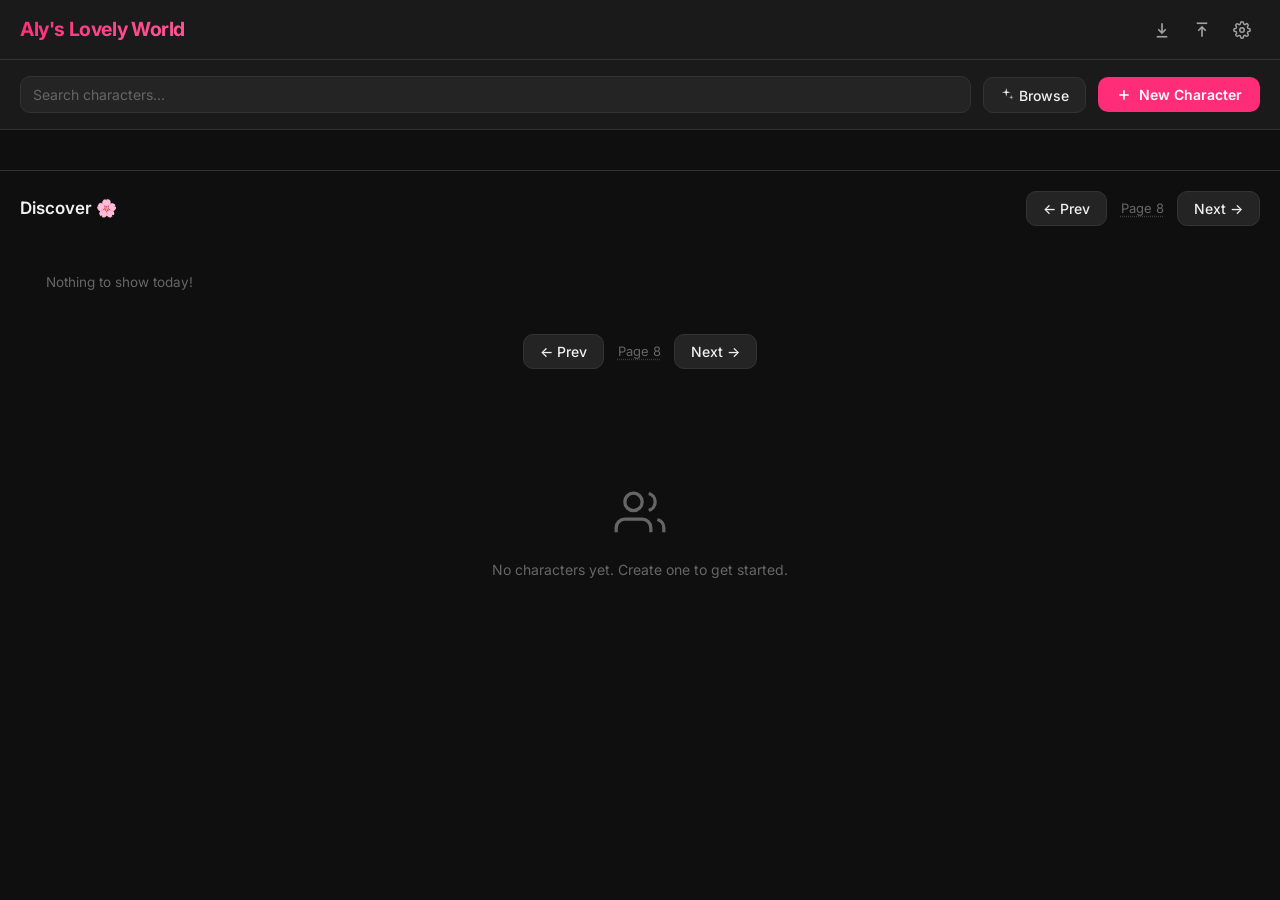
==== commit ec81acc1: "Improve roleplay navigation, prompts, and chat reliability" ====
--- a/index.html
+++ b/index.html
@@ -10,7 +10,7 @@
   <link rel="preconnect" href="https://fonts.googleapis.com" />
   <link rel="preconnect" href="https://fonts.gstatic.com" crossorigin />
   <link href="https://fonts.googleapis.com/css2?family=Inter:wght@300;400;500;600;700&display=swap" rel="stylesheet" />
-  <link rel="stylesheet" href="style.css?v=39" />
+  <link rel="stylesheet" href="style.css?v=40" />
 </head>
 <body>
 
@@ -65,23 +65,24 @@
 
     <div class="home-toolbar">
       <div class="search-wrap">
-        <input type="text" id="search-input" placeholder="Search characters…" autocomplete="off" />
-      </div>
-      <button class="btn-secondary" id="btn-browse-chars">
-        <svg viewBox="0 0 24 24" fill="currentColor" width="15" height="15">
-          <path d="M10 3 L11.2 8.8 L17 10 L11.2 11.2 L10 17 L8.8 11.2 L3 10 L8.8 8.8 Z"/>
-          <path d="M18 14 L18.8 17.2 L22 18 L18.8 18.8 L18 22 L17.2 18.8 L14 18 L17.2 17.2 Z" opacity="0.7"/>
-        </svg>
-        <span class="btn-label">Browse</span>
-      </button>
-      <button class="icon-btn btn-open-chars" id="btn-open-chars" title="My Characters">
+        <input type="text" id="search-input" aria-label="Search characters" placeholder="Search characters…" autocomplete="off" />
+      </div>
+      <button class="icon-btn" id="btn-open-chars" title="My Characters" aria-controls="char-sheet" aria-expanded="false">
         <svg viewBox="0 0 24 24" fill="none" stroke="currentColor" stroke-width="2">
           <circle cx="9" cy="7" r="4"/>
           <path d="M2 21c0-4 3.1-7 7-7s7 3 7 7"/>
           <path d="M19 8v6M22 11h-6"/>
         </svg>
+        <span>My Characters</span>
       </button>
-      <button class="btn-primary" id="btn-new-character">
+      <button class="btn-secondary" id="btn-browse-chars" aria-label="Browse characters">
+        <svg viewBox="0 0 24 24" fill="currentColor" width="15" height="15">
+          <path d="M10 3 L11.2 8.8 L17 10 L11.2 11.2 L10 17 L8.8 11.2 L3 10 L8.8 8.8 Z"/>
+          <path d="M18 14 L18.8 17.2 L22 18 L18.8 18.8 L18 22 L17.2 18.8 L14 18 L17.2 17.2 Z" opacity="0.7"/>
+        </svg>
+        <span class="btn-label">Browse</span>
+      </button>
+      <button class="btn-primary" id="btn-new-character" aria-label="New character">
         <svg viewBox="0 0 24 24" fill="none" stroke="currentColor" stroke-width="2.5">
           <path d="M12 5v14M5 12h14"/>
         </svg>
@@ -122,7 +123,7 @@
     <div id="char-sheet">
       <div id="char-sheet-header">
         <h2>My Characters</h2>
-        <button class="icon-btn" id="btn-close-chars">
+        <button class="icon-btn" id="btn-close-chars" aria-label="Close my characters">
           <svg viewBox="0 0 24 24" fill="none" stroke="currentColor" stroke-width="2.5">
             <path d="M18 6 6 18M6 6l12 12"/>
           </svg>
@@ -133,10 +134,10 @@
   </div>
 
   <!-- ===== CHAT SCREEN ===== -->
-  <div id="chat-screen" class="screen">
+  <div id="chat-screen" class="screen" inert>
     <div id="chat-bg-layer"></div>
     <header class="chat-header">
-      <button class="icon-btn" id="btn-back" title="Back">
+      <button class="icon-btn" id="btn-back" title="Back to characters">
         <svg viewBox="0 0 24 24" fill="none" stroke="currentColor" stroke-width="2.5">
           <path d="M19 12H5M12 5l-7 7 7 7"/>
         </svg>
@@ -146,6 +147,12 @@
         <span class="chat-header-name" id="chat-header-name"></span>
       </div>
       <div class="chat-header-actions">
+        <button class="icon-btn" id="btn-chat-settings" title="Settings" aria-controls="settings-panel">
+          <svg viewBox="0 0 24 24" fill="none" stroke="currentColor" stroke-width="2">
+            <circle cx="12" cy="12" r="3"/>
+            <path d="M19.4 15a1.65 1.65 0 0 0 .33 1.82l.06.06a2 2 0 0 1-2.83 2.83l-.06-.06a1.65 1.65 0 0 0-1.82-.33 1.65 1.65 0 0 0-1 1.51V21a2 2 0 0 1-4 0v-.09A1.65 1.65 0 0 0 9 19.4a1.65 1.65 0 0 0-1.82.33l-.06.06a2 2 0 0 1-2.83-2.83l.06-.06A1.65 1.65 0 0 0 4.68 15a1.65 1.65 0 0 0-1.51-1H3a2 2 0 0 1 0-4h.09A1.65 1.65 0 0 0 4.6 9a1.65 1.65 0 0 0-.33-1.82l-.06-.06a2 2 0 0 1 2.83-2.83l.06.06A1.65 1.65 0 0 0 9 4.68a1.65 1.65 0 0 0 1-1.51V3a2 2 0 0 1 4 0v.09a1.65 1.65 0 0 0 1 1.51 1.65 1.65 0 0 0 1.82-.33l.06-.06a2 2 0 0 1 2.83 2.83l-.06.06A1.65 1.65 0 0 0 19.4 9a1.65 1.65 0 0 0 1.51 1H21a2 2 0 0 1 0 4h-.09a1.65 1.65 0 0 0-1.51 1z"/>
+          </svg>
+        </button>
         <button class="icon-btn" id="btn-music" title="Music player" style="display:none">
           <svg viewBox="0 0 24 24" fill="none" stroke="currentColor" stroke-width="2">
             <path d="M9 18V5l12-2v13"/>
@@ -187,9 +194,11 @@
       <div class="frame-star frame-star--2">&#10022;</div>
       <div class="frame-star frame-star--3">&#10022;</div>
 
+      <p id="chat-status" role="status" hidden></p>
       <div class="input-area">
         <textarea
           id="message-input"
+          aria-label="Message"
           placeholder="Type a message…"
           rows="1"
           autocomplete="off"
@@ -206,10 +215,10 @@
 
   <!-- ===== SETTINGS PANEL ===== -->
   <div class="overlay" id="settings-overlay"></div>
-  <aside class="settings-panel" id="settings-panel">
+  <aside class="settings-panel" id="settings-panel" role="dialog" aria-modal="true" aria-labelledby="settings-title">
     <div class="panel-header">
-      <h2>Settings</h2>
-      <button class="icon-btn" id="btn-close-settings">
+      <h2 id="settings-title">Settings</h2>
+      <button class="icon-btn" id="btn-close-settings" aria-label="Close settings">
         <svg viewBox="0 0 24 24" fill="none" stroke="currentColor" stroke-width="2.5">
           <path d="M18 6 6 18M6 6l12 12"/>
         </svg>
@@ -260,6 +269,7 @@
         <div class="form-group">
           <label for="model-select">Model</label>
           <select id="model-select">
+            <option value="deepseek-flash">DeepSeek Flash (latest)</option>
             <option value="deepseek-chat">deepseek-chat (V3, best for RP)</option>
             <option value="deepseek-reasoner">deepseek-reasoner (R1)</option>
             <option value="custom">Custom…</option>
@@ -648,12 +658,10 @@
     </div>
   </div>
 
-  <script src="script.js?v=96"></script>
+  <script src="script.js?v=101"></script>
   <script>
     if ('serviceWorker' in navigator) {
-      navigator.serviceWorker.register('sw.js', { updateViaCache: 'none' })
-        .then(reg => reg.update());
-      navigator.serviceWorker.addEventListener('controllerchange', () => location.reload());
+      navigator.serviceWorker.register('sw.js', { updateViaCache: 'none' }).catch(() => {});
     }
   </script>
 </body>
--- a/style.css
+++ b/style.css
@@ -396,6 +396,13 @@
   object-fit: cover;
 }
 
+button.card-name {
+  background: none;
+  border: 0;
+  padding: 0;
+  font-family: inherit;
+  cursor: pointer;
+}
 .card-name {
   font-size: 13px;
   font-weight: 600;
@@ -493,6 +500,14 @@
   text-overflow: ellipsis;
   display: inline-block;
   max-width: 100%;
+}
+button.char-row-name {
+  background: none;
+  border: 0;
+  padding: 0;
+  font-family: inherit;
+  text-align: left;
+  cursor: pointer;
 }
 .char-row-name:active { color: var(--accent); }
 .char-row-count {
@@ -560,10 +575,10 @@
 #char-sheet-backdrop.open { display: block; }
 #char-sheet {
   position: fixed;
-  bottom: 0;
+  bottom: var(--keyboard-h, 0px);
   left: 0;
   right: 0;
-  max-height: 82dvh;
+  max-height: min(82dvh, calc(100dvh - var(--keyboard-h, 0px)));
   background: var(--bg-surface);
   border-radius: var(--radius-xl) var(--radius-xl) 0 0;
   border-top: 1px solid var(--border);
@@ -574,7 +589,10 @@
   transition: transform 0.3s cubic-bezier(0.22, 1, 0.36, 1);
   overflow: hidden;
 }
+#char-sheet:not(.open) { visibility: hidden; }
 #char-sheet.open { transform: translateY(0); }
+#char-sheet .search-wrap { flex: 0 0 auto; margin: 10px 12px 0; }
+.char-sheet-empty { padding: 14px 8px; color: var(--text-muted); }
 #char-sheet-header {
   display: flex;
   align-items: center;
@@ -594,7 +612,7 @@
 }
 
 /* ---- btn-open-chars: only visible on mobile ---- */
-.btn-open-chars { display: none; }
+#btn-open-chars { display: none; }
 
 /* ---- profile back button (hidden on desktop, shown on mobile) ---- */
 .profile-back-btn { display: none; }
@@ -655,6 +673,22 @@
   flex-shrink: 0;
 }
 .chat-header-avatar img { width: 100%; height: 100%; object-fit: cover; }
+.avatar-overlay {
+  position: fixed;
+  inset: 0;
+  z-index: 9999;
+  background: rgba(0, 0, 0, 0.6);
+  display: grid;
+  place-items: center;
+  cursor: zoom-out;
+}
+.avatar-overlay img {
+  width: min(260px, 85vw);
+  aspect-ratio: 1;
+  border-radius: 16px;
+  object-fit: cover;
+  box-shadow: 0 8px 40px rgba(0, 0, 0, 0.6);
+}
 
 .chat-header-name {
   font-size: 15px;
@@ -797,7 +831,14 @@
   transition: opacity var(--transition);
   margin: 2px 4px 0;
 }
-.message-row:hover .msg-actions { opacity: 1; }
+.message-row:hover .msg-actions,
+.message-row:focus-within .msg-actions { opacity: 1; }
+.chat-busy .msg-actions { visibility: hidden; }
+#chat-status { color: var(--text-secondary); font-size: 0.8rem; margin: 0 4px 6px; }
+
+@media (hover: none) {
+  .msg-actions { opacity: 1; }
+}
 
 .msg-action-btn {
   background: var(--bg-elevated);
@@ -851,15 +892,6 @@
   0%, 60%, 100% { transform: translateY(0); opacity: 1; }
   30%           { transform: translateY(-6px); opacity: 0.8; }
 }
-.retry-label {
-  font-size: 11px;
-  font-weight: 600;
-  color: var(--text-secondary);
-  animation: none;
-  margin-right: 4px;
-  letter-spacing: 0.01em;
-}
-
 /* ---- input area ---- */
 /* ---- dreamy input frame ---- */
 .input-frame {
@@ -882,8 +914,8 @@
   pointer-events: none;
   z-index: 3;
 }
-.frame-cloud--bl { bottom: 10px; left: -10px; }
-.frame-cloud--br { bottom: 8px; right: -6px; width: 140px; background: radial-gradient(ellipse at 60% 50%, rgba(180,160,220,0.5), rgba(160,140,200,0.2) 70%, transparent); }
+.frame-cloud--bl { bottom: 10px; left: 0; }
+.frame-cloud--br { bottom: 8px; right: 0; width: 140px; background: radial-gradient(ellipse at 60% 50%, rgba(180,160,220,0.5), rgba(160,140,200,0.2) 70%, transparent); }
 
 /* crescent moon */
 .frame-moon {
@@ -998,6 +1030,7 @@
   transition: transform 0.25s ease;
   z-index: 101;
 }
+.settings-panel:not(.open) { visibility: hidden; }
 .settings-panel.open { transform: translateX(0); }
 
 .panel-header {
@@ -1052,6 +1085,7 @@
   transition: opacity var(--transition);
   z-index: 200;
 }
+.modal-backdrop:not(.open) { visibility: hidden; }
 .modal-backdrop.open { opacity: 1; pointer-events: all; }
 
 .modal {
@@ -1304,13 +1338,6 @@
 
 /* Mobile keyboard fix — shift layout above keyboard */
 :root { --keyboard-h: 0px; }
-
-@media (max-width: 600px) {
-  .input-frame {
-    padding-bottom: calc(14px + var(--keyboard-h));
-    transition: padding-bottom 0.15s ease;
-  }
-}
 
 /* Prevent iOS from zooming in on input focus */
 @media (max-width: 600px) {
@@ -1405,12 +1432,20 @@
   .home-header-right  { flex: 1; justify-content: flex-end; }
 
   /* ---- safe area insets for notch / home bar ---- */
-  .input-frame { padding-bottom: max(14px, env(safe-area-inset-bottom)); }
+  .input-frame { padding-bottom: max(calc(14px + var(--keyboard-h)), env(safe-area-inset-bottom)); }
   .home-toolbar { padding-top: max(10px, env(safe-area-inset-top, 10px)); }
 
   /* ---- character grid: hidden on mobile (lives in char-sheet instead) ---- */
   #character-grid, #empty-state { display: none !important; }
-  .btn-open-chars { display: flex; }
+  #btn-open-chars {
+    display: flex;
+    flex: 1;
+    justify-content: flex-start;
+    gap: 8px;
+    width: auto;
+    height: 42px;
+    padding: 0 10px;
+  }
 
   /* ---- character profile: full-page on mobile ---- */
   #char-profile-backdrop { padding: 0; }
@@ -2500,3 +2535,12 @@
   margin: 6px 0;
   cursor: pointer;
 }
+
+@media (prefers-reduced-motion: reduce) {
+  .screen, #char-sheet, .settings-panel, .overlay, .modal-backdrop {
+    transition: none;
+  }
+  .frame-moon, .frame-star, .typing-bubble span {
+    animation: none;
+  }
+}
